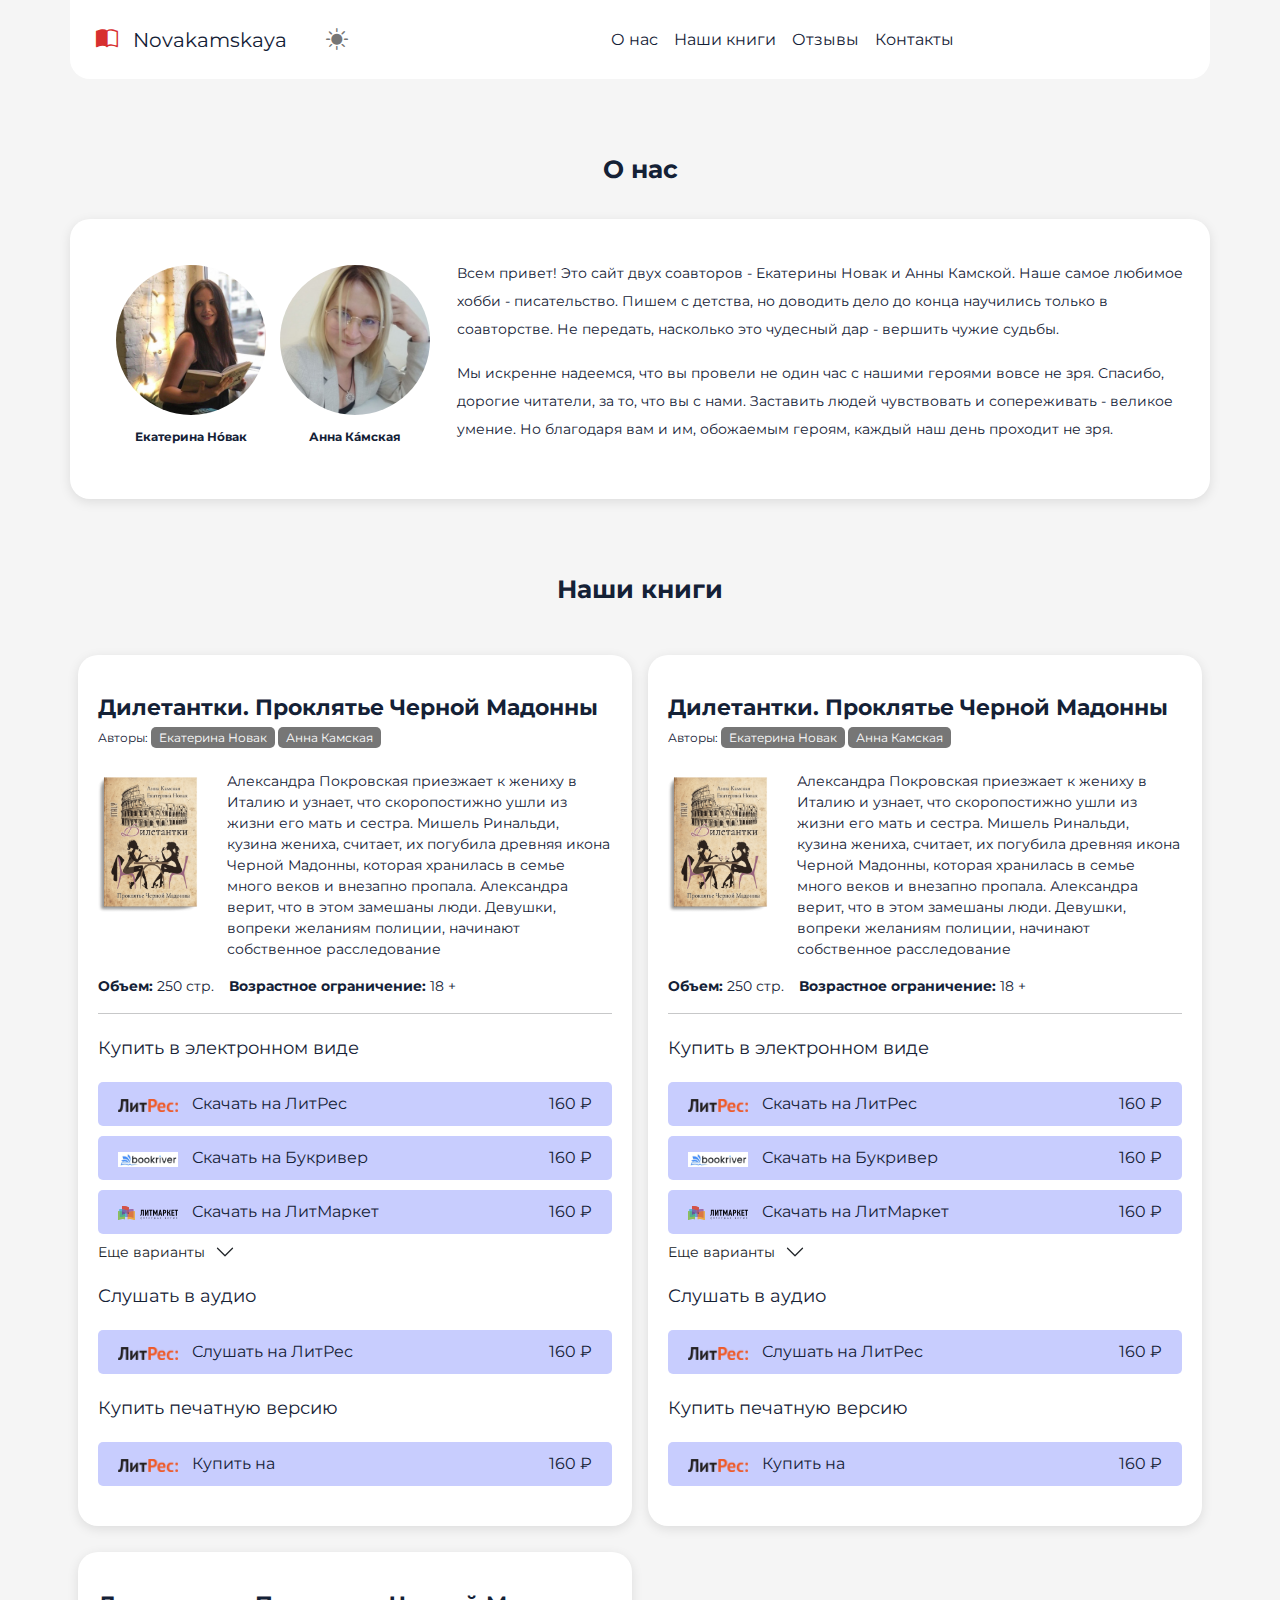
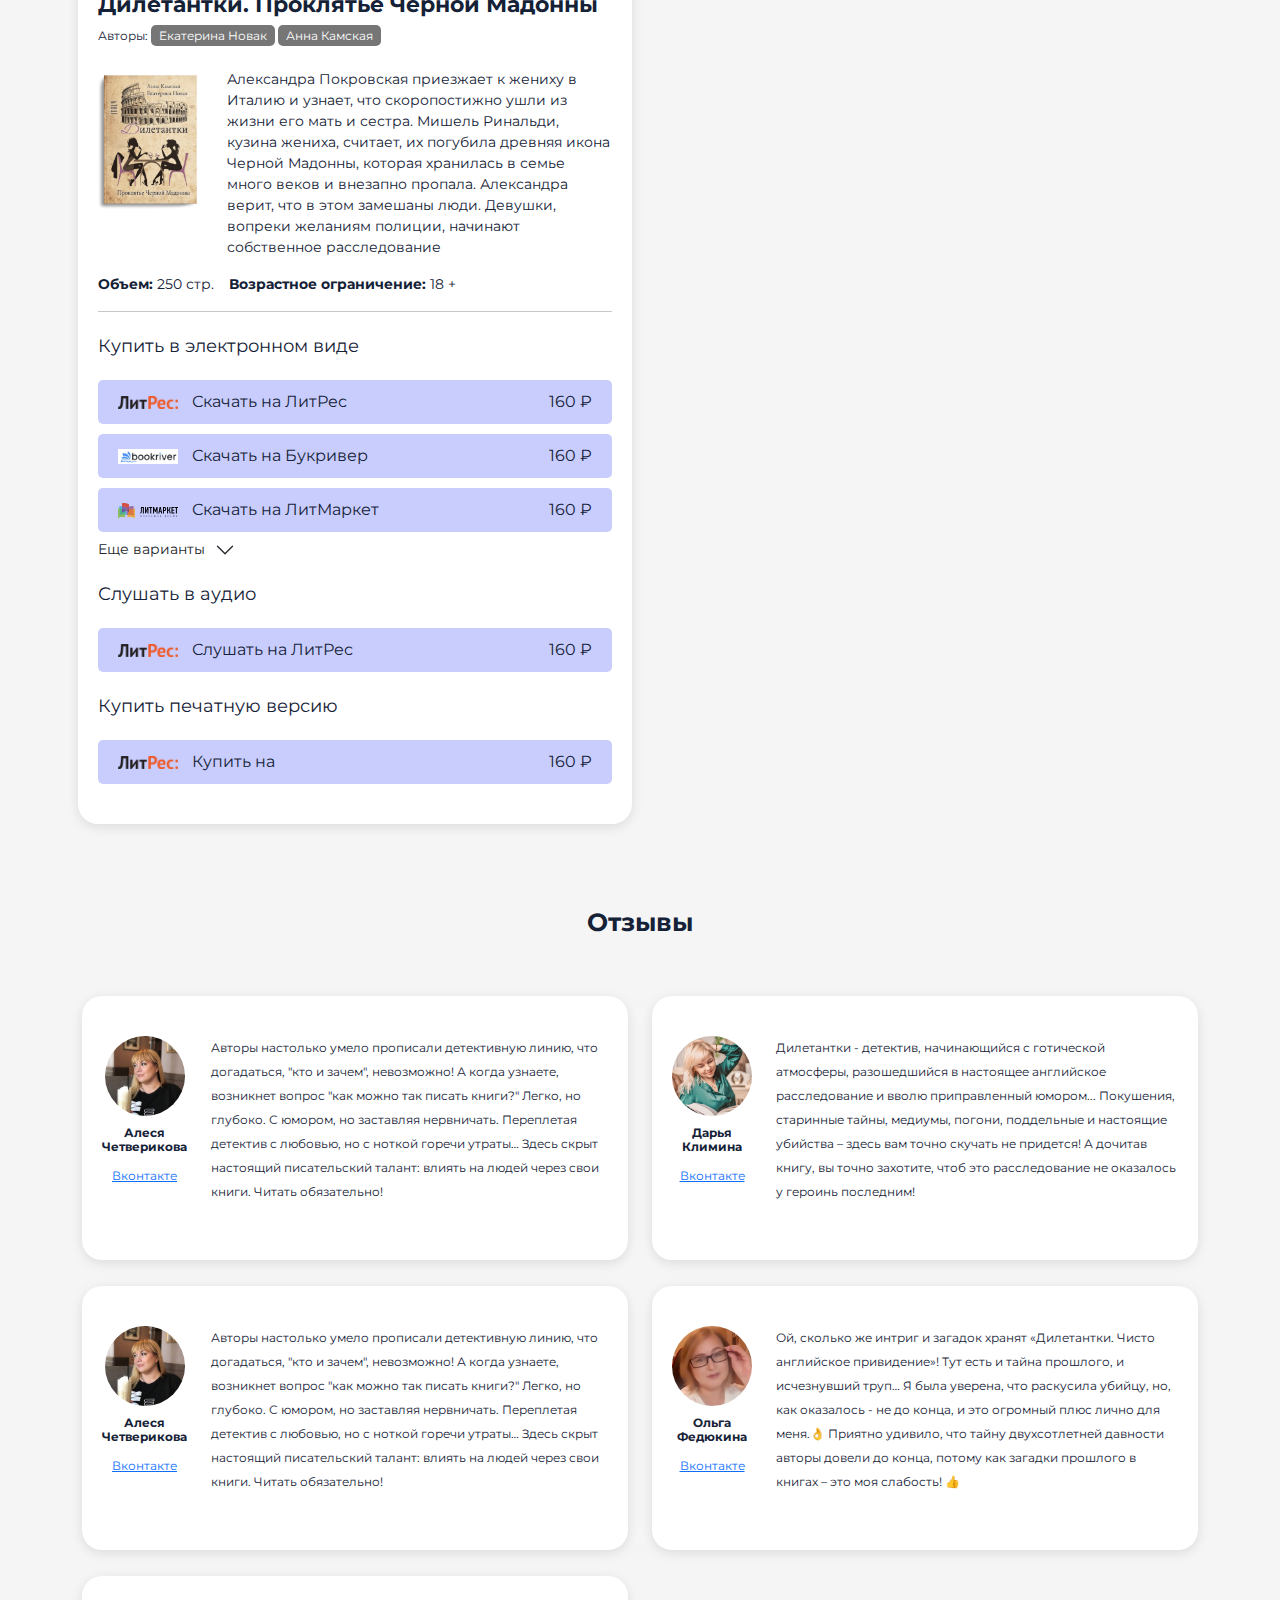
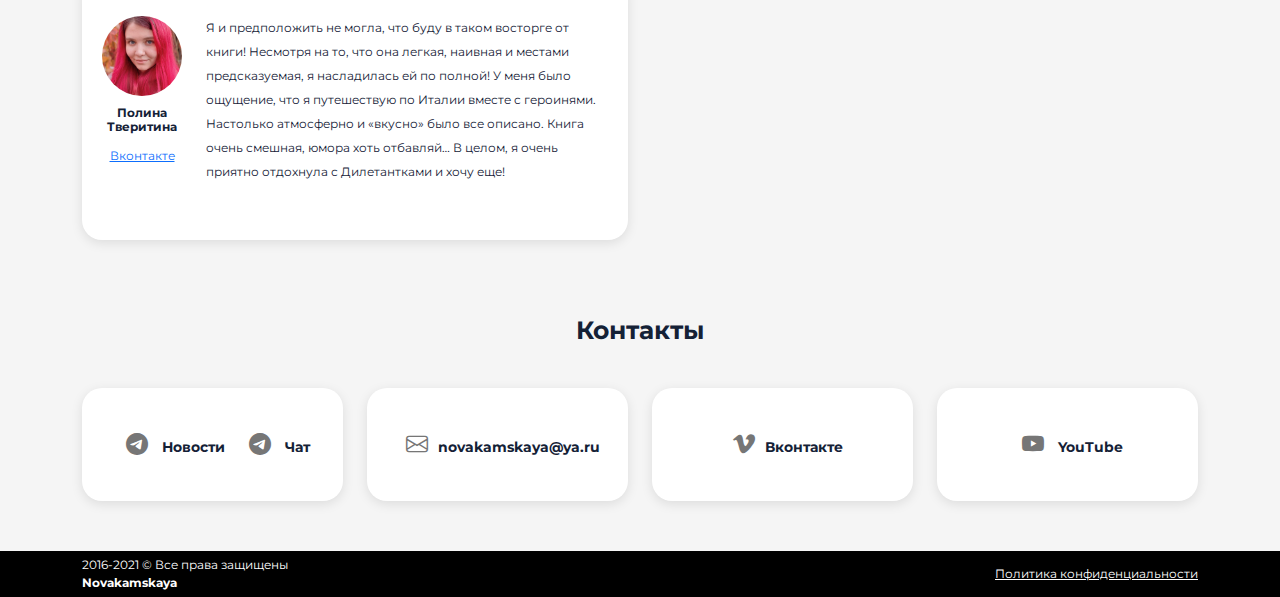
==== index.html @ 1cefc347 "addons list price fix" ====
<!DOCTYPE html>
<html lang="ru">

<head>
    <meta charset="UTF-8">
    <meta http-equiv="X-UA-Compatible" content="IE=edge">
    <meta name="viewport" content="width=device-width, initial-scale=1.0">
    <meta name="robots" content="index" />
    <meta name="description" content="Писатель Екатерина Новак Анна Камская Дилетантки Долина Инферин" />
    <meta name="keywords"
        content="Екатерина Новак,Анна Камская,Дилетантки,Долина,Инферин,купить книгу,электронные книги,аудиокниги" />
    <link rel="icon" type="image/x-icon" href="fav.ico">
    <title>Книги от Novakamskaya</title>
    <link href="https://fonts.googleapis.com/css2?family=Montserrat:wght@300;400;700&display=swap" rel="stylesheet">
    <link href="https://cdn.jsdelivr.net/npm/bootstrap@5.2.2/dist/css/bootstrap.min.css" rel="stylesheet">
    <link rel="stylesheet" href="assets/style/style.css">
    <link rel="stylesheet" href="https://cdn.jsdelivr.net/npm/bootstrap-icons@1.9.1/font/bootstrap-icons.css">
    <script>
        localStorage.setItem('theme', 'dark');
        localStorage.getItem('theme');
    </script>
    <meta name="color-scheme" content="light dark" />
</head>

<body>
    <!-- TEST COMMIT -->
    <!-- Header -->
    <header class="sticky-top">
        <nav id="burger" class="navbar navbar-expand-lg p-0">
            <div class="container blocks__header p-3">
                <button class="navbar-toggler" type="button" data-bs-toggle="collapse" data-bs-target="#mobile"
                    aria-controls="mobile" aria-expanded="false" aria-label="Toggle navigation">
                    <span class="navbar-toggler-icon"></span>
                </button>
                <a class="navbar-brand" href="#">
                    <i class="bi bi-book-half"></i>
                    Novakamskaya
                </a>
                <div class="dropdown">
                    <button class="btn btn-mode" type="button" data-bs-toggle="dropdown" aria-expanded="false">
                        <i id="mode" class="bi bi-brightness-high-fill"></i>
                    </button>
                    <ul class="dropdown-menu text-center">
                        <strong style="font-size: 12px;">Внешний вид</strong>
                        <li><a id="light-theme" class="dropdown-item bi active-mode" style="font-size: 14px; href="
                                #">Светлая тема</a></li>
                        <li><a id="dark-theme" class="dropdown-item bi" style="font-size: 14px; href=" #">Темная
                                тема</a></li>
                        <li><a id="user-theme" class="dropdown-item bi" style="font-size: 14px;" href="#">Как в
                                системе</a></li>
                    </ul>
                </div>
                <div class="collapse navbar-collapse" id="mobile">
                    <ul class="navbar-nav me-auto ms-auto text-center mb-2 mb-lg-0">
                        <li class="nav-item">
                            <a class="nav-link active" aria-current="page" href="#about">О нас</a>
                        </li>
                        <li class="nav-item">
                            <a class="nav-link" href="#books">Наши книги</a>
                        </li>
                        <li class="nav-item">
                            <a class="nav-link" href="#rev">Отзывы</a>
                        </li>
                        <li class="nav-item">
                            <a class="nav-link" href="#contacts">Контакты</a>
                        </li>
                    </ul>
                </div>
            </div>
        </nav>
    </header>
    <!-- /Header -->
    <!-- Main -->
    <main>
        <section id="about">
            <h2>
                О нас
            </h2>
            <div class="container blocks">
                <div class="row align-items-center m-0">
                    <div class="col-lg-4 d-flex text-center justify-content-evenly">
                        <div>
                            <img class="avatar" src="assets/img/woman-1.jpeg" alt="Екатерина Нóвак">
                            <h6>
                                Екатерина Нóвак
                            </h6>
                        </div>
                        <div>
                            <img class="avatar" src="assets/img/woman-2.jpg" alt="Анна Кáмская">
                            <h6>
                                Анна Кáмская
                            </h6>
                        </div>
                    </div>
                    <div class="col-lg-8 p-3 p-lg-0">
                        <p>
                            Всем привет! Это сайт двух соавторов - Екатерины Новак и Анны Камской. Наше самое
                            любимое хобби - писательство. Пишем с детства, но доводить дело до конца научились
                            только в соавторстве. Не передать, насколько это чудесный дар - вершить чужие
                            судьбы.
                        </p>
                        <p>
                            Мы искренне надеемся, что вы провели не один час с нашими героями вовсе не зря.
                            Спасибо, дорогие читатели, за то, что вы с нами. Заставить людей чувствовать и
                            сопереживать - великое умение. Но благодаря вам и им, обожаемым героям, каждый наш
                            день проходит не зря.
                        </p>
                    </div>
                </div>
            </div>
        </section>
        <section id="books">
            <h2>
                Наши книги
            </h2>
            <div class="container">
                <div class="row">
                    <div class="col-lg-6 p-0 p-lg-2">
                        <div class="blocks book-card">
                            <h1>
                                Дилетантки. Проклятье Черной Мадонны
                            </h1>
                            <div class="book__body__avtor">
                                Авторы:
                                <a href="https://www.litres.ru/author/ekaterina-novak/" target="_blank">Екатерина
                                    Новак</a>
                                <a href="https://www.litres.ru/author/anna-kamskaya/" target="_blank">Анна
                                    Камская</a>
                            </div>
                            <div class="d-flex flex-lg-wrap flex-wrap mt-4">
                                <div class="book-card-img pe-0 pe-lg-4">
                                    <img src="assets/img/books/book-1.png"
                                        alt="Обложка книги: Дилетантки. Проклятье Черной Мадонны">
                                </div>
                                <div class="book-card-description">
                                    Александра Покровская приезжает к жениху в Италию и узнает, что
                                    скоропостижно
                                    ушли из жизни его мать и сестра. Мишель Ринальди, кузина жениха, считает, их
                                    погубила древняя икона Черной Мадонны, которая хранилась в семье много веков и
                                    внезапно пропала. Александра верит, что в этом замешаны люди. Девушки, вопреки
                                    желаниям полиции, начинают собственное расследование
                                </div>
                            </div>
                            <div class="book-card-meta d-flex mt-3">
                                <span>
                                    <strong>
                                        Объем:
                                    </strong>
                                    250 стр.
                                </span>
                                <span>
                                    <strong>
                                        Возрастное ограничение:
                                    </strong>
                                    18 +
                                </span>
                            </div>
                            <hr>
                            <div class="book-card-price mt-3">
                                <p>
                                    Купить в электронном виде
                                </p>
                                <a href="https://www.litres.ru/anna-kamskaya/diletantki-proklyate-chernoy-madonny/chitat-onlayn/"
                                    target="_blank">
                                    <div>
                                        <img class="shop-logo" src="assets/img/logo-shop/litres.png" alt="">
                                        Скачать на ЛитРес
                                    </div>
                                    <div>
                                        160
                                        <span>₽</span>
                                    </div>
                                </a>
                                <a href="https://bookriver.ru/book/novakamskaya-diletantki-proklyate-chernoi-madonny"
                                    target="_blank">
                                    <div>
                                        <img class="shop-logo" src="assets/img/logo-shop/bookriver.jpg" alt="">
                                        Скачать на Букривер
                                    </div>
                                    <div>
                                        160
                                        <span>₽</span>
                                    </div>
                                </a>
                                <a href="https://bookriver.ru/book/novakamskaya-diletantki-proklyate-chernoi-madonny"
                                    target="_blank">
                                    <div>
                                        <img class="shop-logo" src="assets/img/logo-shop/litmarket.svg" alt="">
                                        Скачать на ЛитМаркет
                                    </div>
                                    <div>
                                        160
                                        <span>₽</span>
                                    </div>
                                </a>
                                <div class="accordion accordion-flush" id="add-3">
                                    <div class="accordion-item">
                                        <h2 class="accordion-header pt-2 pb-0" id="flush-headingOne">
                                            <button class="accordion-button collapsed p-0 text-end" type="button"
                                                data-bs-toggle="collapse" data-bs-target="#flush-collapseOne"
                                                aria-expanded="false" aria-controls="flush-collapseOne">
                                                Еще варианты
                                            </button>
                                        </h2>
                                        <div id="flush-collapseOne" class="accordion-collapse collapse"
                                            aria-labelledby="flush-headingOne" data-bs-parent="#add-3">
                                            <div class="accordion-body p-0">
                                                <a href="https://bookriver.ru/book/novakamskaya-diletantki-proklyate-chernoi-madonny"
                                                    target="_blank">
                                                    <div>
                                                        <img class="shop-logo" src="assets/img/logo-shop/prizmir.webp"
                                                            alt="">
                                                        Призрачный Мир
                                                    </div>
                                                    <div>
                                                        160
                                                        <span>₽</span>
                                                    </div>
                                                </a>
                                            </div>
                                        </div>
                                    </div>
                                </div>
                            </div>
                            <div class="book-card-price mt-3">
                                <p>
                                    Слушать в аудио
                                </p>
                                <a href="https://www.litres.ru/anna-kamskaya/diletantki-proklyate-chernoy-madonny/chitat-onlayn/"
                                    target="_blank">
                                    <div>
                                        <img class="shop-logo" src="assets/img/logo-shop/litres.png" alt="">
                                        Слушать на ЛитРес
                                    </div>
                                    <div>
                                        160
                                        <span>₽</span>
                                    </div>
                                </a>
                            </div>
                            <div class="book-card-price mt-3">
                                <p>
                                    Купить печатную версию
                                </p>
                                <a href="https://www.litres.ru/anna-kamskaya/diletantki-proklyate-chernoy-madonny/chitat-onlayn/"
                                    target="_blank">
                                    <div>
                                        <img class="shop-logo" src="assets/img/logo-shop/litres.png" alt="">
                                        Купить на
                                    </div>
                                    <div>
                                        160
                                        <span>₽</span>
                                    </div>
                                </a>
                            </div>

                        </div>
                    </div>
                    <div class="col-lg-6 p-0 p-lg-2">
                        <div class="blocks book-card">
                            <h1>
                                Дилетантки. Проклятье Черной Мадонны
                            </h1>
                            <div class="book__body__avtor">
                                Авторы:
                                <a href="https://www.litres.ru/author/ekaterina-novak/" target="_blank">Екатерина
                                    Новак</a>
                                <a href="https://www.litres.ru/author/anna-kamskaya/" target="_blank">Анна
                                    Камская</a>
                            </div>
                            <div class="d-flex flex-lg-wrap flex-wrap mt-4">
                                <div class="book-card-img pe-0 pe-lg-4">
                                    <img src="assets/img/books/book-1.png"
                                        alt="Обложка книги: Дилетантки. Проклятье Черной Мадонны">
                                </div>
                                <div class="book-card-description">
                                    Александра Покровская приезжает к жениху в Италию и узнает, что
                                    скоропостижно
                                    ушли из жизни его мать и сестра. Мишель Ринальди, кузина жениха, считает, их
                                    погубила древняя икона Черной Мадонны, которая хранилась в семье много веков и
                                    внезапно пропала. Александра верит, что в этом замешаны люди. Девушки, вопреки
                                    желаниям полиции, начинают собственное расследование
                                </div>
                            </div>
                            <div class="book-card-meta d-flex mt-3">
                                <span>
                                    <strong>
                                        Объем:
                                    </strong>
                                    250 стр.
                                </span>
                                <span>
                                    <strong>
                                        Возрастное ограничение:
                                    </strong>
                                    18 +
                                </span>
                            </div>
                            <hr>
                            <div class="book-card-price mt-3">
                                <p>
                                    Купить в электронном виде
                                </p>
                                <a href="https://www.litres.ru/anna-kamskaya/diletantki-proklyate-chernoy-madonny/chitat-onlayn/"
                                    target="_blank">
                                    <div>
                                        <img class="shop-logo" src="assets/img/logo-shop/litres.png" alt="">
                                        Скачать на ЛитРес
                                    </div>
                                    <div>
                                        160
                                        <span>₽</span>
                                    </div>
                                </a>
                                <a href="https://bookriver.ru/book/novakamskaya-diletantki-proklyate-chernoi-madonny"
                                    target="_blank">
                                    <div>
                                        <img class="shop-logo" src="assets/img/logo-shop/bookriver.jpg" alt="">
                                        Скачать на Букривер
                                    </div>
                                    <div>
                                        160
                                        <span>₽</span>
                                    </div>
                                </a>
                                <a href="https://bookriver.ru/book/novakamskaya-diletantki-proklyate-chernoi-madonny"
                                    target="_blank">
                                    <div>
                                        <img class="shop-logo" src="assets/img/logo-shop/litmarket.svg" alt="">
                                        Скачать на ЛитМаркет
                                    </div>
                                    <div>
                                        160
                                        <span>₽</span>
                                    </div>
                                </a>
                                <div class="accordion accordion-flush" id="add-1">
                                    <div class="accordion-item">
                                        <h2 class="accordion-header pt-2 pb-0" id="flush-headingOne">
                                            <button class="accordion-button collapsed p-0 text-end" type="button"
                                                data-bs-toggle="collapse" data-bs-target="#flush-collapseOne"
                                                aria-expanded="false" aria-controls="flush-collapseOne">
                                                Еще варианты
                                            </button>
                                        </h2>
                                        <div id="flush-collapseOne" class="accordion-collapse collapse"
                                            aria-labelledby="flush-headingOne" data-bs-parent="#add-1">
                                            <div class="accordion-body p-0">
                                                <a href="https://bookriver.ru/book/novakamskaya-diletantki-proklyate-chernoi-madonny"
                                                    target="_blank">
                                                    <div>
                                                        <img class="shop-logo" src="assets/img/logo-shop/prizmir.webp"
                                                            alt="">
                                                        Призрачный Мир
                                                    </div>
                                                    <div>
                                                        160
                                                        <span>₽</span>
                                                    </div>
                                                </a>
                                            </div>
                                        </div>
                                    </div>
                                </div>
                            </div>
                            <div class="book-card-price mt-3">
                                <p>
                                    Слушать в аудио
                                </p>
                                <a href="https://www.litres.ru/anna-kamskaya/diletantki-proklyate-chernoy-madonny/chitat-onlayn/"
                                    target="_blank">
                                    <div>
                                        <img class="shop-logo" src="assets/img/logo-shop/litres.png" alt="">
                                        Слушать на ЛитРес
                                    </div>
                                    <div>
                                        160
                                        <span>₽</span>
                                    </div>
                                </a>
                            </div>
                            <div class="book-card-price mt-3">
                                <p>
                                    Купить печатную версию
                                </p>
                                <a href="https://www.litres.ru/anna-kamskaya/diletantki-proklyate-chernoy-madonny/chitat-onlayn/"
                                    target="_blank">
                                    <div>
                                        <img class="shop-logo" src="assets/img/logo-shop/litres.png" alt="">
                                        Купить на
                                    </div>
                                    <div>
                                        160
                                        <span>₽</span>
                                    </div>
                                </a>
                            </div>

                        </div>
                    </div>
                    <div class="col-lg-6 p-0 p-lg-2">
                        <div class="blocks book-card">
                            <h1>
                                Дилетантки. Проклятье Черной Мадонны
                            </h1>
                            <div class="book__body__avtor">
                                Авторы:
                                <a href="https://www.litres.ru/author/ekaterina-novak/" target="_blank">Екатерина
                                    Новак</a>
                                <a href="https://www.litres.ru/author/anna-kamskaya/" target="_blank">Анна
                                    Камская</a>
                            </div>
                            <div class="d-flex flex-lg-wrap flex-wrap mt-4">
                                <div class="book-card-img pe-0 pe-lg-4">
                                    <img src="assets/img/books/book-1.png"
                                        alt="Обложка книги: Дилетантки. Проклятье Черной Мадонны">
                                </div>
                                <div class="book-card-description">
                                    Александра Покровская приезжает к жениху в Италию и узнает, что
                                    скоропостижно
                                    ушли из жизни его мать и сестра. Мишель Ринальди, кузина жениха, считает, их
                                    погубила древняя икона Черной Мадонны, которая хранилась в семье много веков и
                                    внезапно пропала. Александра верит, что в этом замешаны люди. Девушки, вопреки
                                    желаниям полиции, начинают собственное расследование
                                </div>
                            </div>
                            <div class="book-card-meta d-flex mt-3">
                                <span>
                                    <strong>
                                        Объем:
                                    </strong>
                                    250 стр.
                                </span>
                                <span>
                                    <strong>
                                        Возрастное ограничение:
                                    </strong>
                                    18 +
                                </span>
                            </div>
                            <hr>
                            <div class="book-card-price mt-3">
                                <p>
                                    Купить в электронном виде
                                </p>
                                <a href="https://www.litres.ru/anna-kamskaya/diletantki-proklyate-chernoy-madonny/chitat-onlayn/"
                                    target="_blank">
                                    <div>
                                        <img class="shop-logo" src="assets/img/logo-shop/litres.png" alt="">
                                        Скачать на ЛитРес
                                    </div>
                                    <div>
                                        160
                                        <span>₽</span>
                                    </div>
                                </a>
                                <a href="https://bookriver.ru/book/novakamskaya-diletantki-proklyate-chernoi-madonny"
                                    target="_blank">
                                    <div>
                                        <img class="shop-logo" src="assets/img/logo-shop/bookriver.jpg" alt="">
                                        Скачать на Букривер
                                    </div>
                                    <div>
                                        160
                                        <span>₽</span>
                                    </div>
                                </a>
                                <a href="https://bookriver.ru/book/novakamskaya-diletantki-proklyate-chernoi-madonny"
                                    target="_blank">
                                    <div>
                                        <img class="shop-logo" src="assets/img/logo-shop/litmarket.svg" alt="">
                                        Скачать на ЛитМаркет
                                    </div>
                                    <div>
                                        160
                                        <span>₽</span>
                                    </div>
                                </a>
                                <div class="accordion accordion-flush" id="add-2">
                                    <div class="accordion-item">
                                        <h2 class="accordion-header pt-2 pb-0" id="flush-headingOne">
                                            <button class="accordion-button collapsed p-0 text-end" type="button"
                                                data-bs-toggle="collapse" data-bs-target="#flush-collapseOne"
                                                aria-expanded="false" aria-controls="flush-collapseOne">
                                                Еще варианты
                                            </button>
                                        </h2>
                                        <div id="flush-collapseOne" class="accordion-collapse collapse"
                                            aria-labelledby="flush-headingOne" data-bs-parent="#add-2">
                                            <div class="accordion-body p-0">
                                                <a href="https://bookriver.ru/book/novakamskaya-diletantki-proklyate-chernoi-madonny"
                                                    target="_blank">
                                                    <div>
                                                        <img class="shop-logo" src="assets/img/logo-shop/prizmir.webp"
                                                            alt="">
                                                        Призрачный Мир
                                                    </div>
                                                    <div>
                                                        160
                                                        <span>₽</span>
                                                    </div>
                                                </a>
                                            </div>
                                        </div>
                                    </div>
                                </div>
                            </div>
                            <div class="book-card-price mt-3">
                                <p>
                                    Слушать в аудио
                                </p>
                                <a href="https://www.litres.ru/anna-kamskaya/diletantki-proklyate-chernoy-madonny/chitat-onlayn/"
                                    target="_blank">
                                    <div>
                                        <img class="shop-logo" src="assets/img/logo-shop/litres.png" alt="">
                                        Слушать на ЛитРес
                                    </div>
                                    <div>
                                        160
                                        <span>₽</span>
                                    </div>
                                </a>
                            </div>
                            <div class="book-card-price mt-3">
                                <p>
                                    Купить печатную версию
                                </p>
                                <a href="https://www.litres.ru/anna-kamskaya/diletantki-proklyate-chernoy-madonny/chitat-onlayn/"
                                    target="_blank">
                                    <div>
                                        <img class="shop-logo" src="assets/img/logo-shop/litres.png" alt="">
                                        Купить на
                                    </div>
                                    <div>
                                        160
                                        <span>₽</span>
                                    </div>
                                </a>
                            </div>
                        </div>
                    </div>
                </div>
            </div>
        </section>
        <section id="rev">
            <h2>
                Отзывы
            </h2>
            <div class="container">
                <div class="row">
                    <div class="col-lg-6 pt-3">
                        <div class="rev d-flex blocks">
                            <div class="rev__img text-center me-4">
                                <img src="assets/img/rev1.jpg" alt="user foto">
                                <h6>
                                    Алеся Четверикова
                                </h6>
                                <a href="https://vk.com/club212369562" target="_blank">Вконтакте</a>
                            </div>
                            <div class="rev__text">
                                <p>
                                    Авторы настолько умело прописали детективную линию, что догадаться,
                                    "кто и зачем", невозможно!

                                    А когда узнаете, возникнет вопрос "как можно так писать книги?" Легко,
                                    но глубоко. С юмором, но заставляя нервничать.

                                    Переплетая детектив
                                    с любовью, но с ноткой горечи утраты…

                                    Здесь скрыт настоящий писательский талант: влиять на людей через свои книги. Читать
                                    обязательно!
                                </p>
                            </div>
                        </div>
                    </div>
                    <div class="col-lg-6 pt-3">
                        <div class="rev d-flex blocks">
                            <div class="rev__img text-center me-4">
                                <img src="assets/img/rev2.jpeg" alt="user foto">
                                <h6>
                                    Дарья Климина
                                </h6>
                                <a href="https://vk.com/club212369562" target="_blank">Вконтакте</a>
                            </div>
                            <div class="rev__text">
                                <p>
                                    Дилетантки - детектив, начинающийся с готической атмосферы, разошедшийся в настоящее
                                    английское расследование и вволю приправленный юмором...

                                    Покушения, старинные тайны, медиумы, погони, поддельные и настоящие убийства – здесь
                                    вам точно скучать не придется!

                                    А дочитав книгу, вы точно захотите, чтоб это расследование не оказалось у героинь
                                    последним!
                                </p>
                            </div>
                        </div>
                    </div>
                    <div class="col-lg-6 pt-3">
                        <div class="rev d-flex blocks">
                            <div class="rev__img text-center me-4">
                                <img src="assets/img/rev1.jpg" alt="user foto">
                                <h6>
                                    Алеся Четверикова
                                </h6>
                                <a href="https://vk.com/ta_samaya_reads" target="_blank">Вконтакте</a>
                            </div>
                            <div class="rev__text">
                                <p>
                                    Авторы настолько умело прописали детективную линию, что догадаться,
                                    "кто и зачем", невозможно!

                                    А когда узнаете, возникнет вопрос "как можно так писать книги?" Легко,
                                    но глубоко. С юмором, но заставляя нервничать.

                                    Переплетая детектив
                                    с любовью, но с ноткой горечи утраты…

                                    Здесь скрыт настоящий писательский талант: влиять на людей через свои книги. Читать
                                    обязательно!
                                </p>
                            </div>
                        </div>
                    </div>
                    <div class="col-lg-6 pt-3">
                        <div class="rev d-flex blocks">
                            <div class="rev__img text-center me-4">
                                <img src="assets/img/rev3.jpeg" alt="user foto">
                                <h6>
                                    Ольга Федюкина
                                </h6>
                                <a href="https://vk.com/public211274779" target="_blank">Вконтакте</a>
                            </div>
                            <div class="rev__text">
                                <p>
                                    Ой, сколько же интриг и загадок хранят «Дилетантки. Чисто английское привидение»!
                                    Тут есть и тайна прошлого, и исчезнувший труп…

                                    Я была уверена,
                                    что раскусила убийцу,
                                    но, как оказалось - не до конца, и это огромный плюс лично для меня.👌

                                    Приятно удивило,
                                    что тайну двухсотлетней давности авторы довели до конца, потому как загадки прошлого
                                    в книгах – это моя слабость! 👍
                                </p>
                            </div>
                        </div>
                    </div>
                    <div class="col-lg-6 pt-3">
                        <div class="rev d-flex blocks">
                            <div class="rev__img text-center me-4">
                                <img src="assets/img/rev4.jpg" alt="user foto">
                                <h6>
                                    Полина Тверитина
                                </h6>
                                <a href="https://t.me/polly_reads" target="_blank">Вконтакте</a>
                            </div>
                            <div class="rev__text">
                                <p>
                                    Я и предположить не могла, что буду в таком восторге от книги!

                                    Несмотря на то, что она легкая, наивная и местами предсказуемая, я насладилась ей по
                                    полной!

                                    У меня было ощущение,
                                    что я путешествую по Италии вместе с героинями. Настолько атмосферно и «вкусно» было
                                    все описано.

                                    Книга очень смешная, юмора хоть отбавляй…
                                    В целом, я очень приятно отдохнула с Дилетантками и хочу еще!
                                </p>
                            </div>
                        </div>
                    </div>
                </div>
            </div>
        </section>
        <section id="contacts">
            <h2>
                Контакты
            </h2>
            <div class="container">
                <div class="row">
                    <div class="col-lg-3">
                        <div class="blocks contact text-center">
                            <a href="https://t.me/novakamskaya"><i class="bi bi-telegram"></i> Новости</a>
                            <a href="https://t.me/novakamskaya_chat"><i class="bi bi-telegram"></i> Чат</a>
                        </div>
                    </div>
                    <div class="col-lg-3">
                        <div class="blocks contact text-center">
                            <a href="mailto:novakamskaya@ya.ru"><i class="bi bi-envelope"></i>novakamskaya@ya.ru
                            </a>
                        </div>
                    </div>
                    <div class="col-lg-3">
                        <div class="blocks contact text-center">
                            <a href="https://vk.com/novakamskaya"><i class="bi bi-vimeo"></i>Вконтакте
                            </a>
                        </div>
                    </div>
                    <div class="col-lg-3">
                        <div class="blocks contact text-center">
                            <a href="https://www.youtube.com/channel/UCMAvajjZ3wDnzjOEMIRKOPw"><i
                                    class="bi bi-youtube"></i> YouTube
                            </a>
                        </div>
                    </div>
                </div>
            </div>
        </section>
    </main>
    <!-- /Main -->
    <!-- Footer -->
    <footer>
        <div class="container">
            <div class="row align-items-center">
                <div class="col-lg-6 text-center text-lg-start">
                    2016-2021 © Все права защищены
                    <br>
                    <span class="label">Novakamskaya</span>
                </div>
                <div class="col-lg-6 text-center text-lg-end">
                    <a class="private" href="/private.html">Политика конфиденциальности</a>
                </div>
            </div>
        </div>
    </footer>
    <!-- /Footer -->
    <!-- JavaScript -->
    <script src="assets/js/bootstrap.min.js"></script>
    <script src="assets/js/mode.js"></script>
</body>

</html>
---- assets/style/style.css ----
@charset "UTF-8";
body {
  font-family: 'Montserrat', sans-serif;
}

/* Текст */
/* Фон */
/* Logo */
/* ДаркМод */
/* Global */
body {
  --text-white: #fff;
  --icon-mode: #767676;
  --text-dark: #142136;
  --bg-grey-light: #f5f5f5;
  --bg-white: #fff;
  --bg-blue-dark: #142136;
  --bg-indigo: #c8cdfe;
  --red-logo: #d72f2f;
  background-color: var(--bg-grey-light);
}

.dark {
  --text-white: #e6e6e6;
  --icon-mode-dark: #eeeeee;
  --text-dark: #fff;
  --bg-grey-light: #142136;
  --bg-white: #22395d;
  --bg-blue-dark: #142136;
  --bg-indigo: #9293d6;
  --rel-logo-dark: #e15555;
}

h1, h2, h3, h4, h5, h6, p {
  color: var(--text-dark);
}

h1 {
  font-weight: 700;
  font-size: 22px;
}

h2 {
  font-size: 25px;
  font-weight: 700;
  text-align: center;
  padding: 25px 0;
}

h6 {
  font-weight: 700;
  font-size: 12px;
}

p {
  color: var(--text-dark);
  line-height: 2;
  font-size: 14px;
}

section {
  margin-top: 50px;
  margin-bottom: 50px;
}

.nav-link.active {
  color: var(--text-dark) !important;
}

.nav-link {
  color: var(--text-dark);
  font-weight: 400;
}

.nav-link:hover {
  color: var(--text-dark);
}

.navbar-brand {
  color: var(--text-dark);
}

.dropdown-menu {
  left: -50px !important;
  -webkit-box-shadow: 0px 7px 15px rgba(0, 0, 0, 0.2);
          box-shadow: 0px 7px 15px rgba(0, 0, 0, 0.2);
}

.dropdown-item {
  border: 4px;
}

.active-mode::before {
  content: "\F633";
  color: #2b67ff;
  padding-left: 5px;
}

.bi-book-half {
  color: var(--red-logo) !important;
}

.btn-mode {
  background: none !important;
}

.btn:focus {
  -webkit-box-shadow: none !important;
          box-shadow: none !important;
}

.bi {
  -webkit-transition: .3s;
  transition: .3s;
  color: var(--icon-mode);
  font-size: 22px;
  padding-left: 10px;
  padding-right: 10px;
}

.bi:hover {
  color: var(--icon-mode-dark);
}

/* Component */
.blocks {
  background-color: var(--bg-white);
  border-radius: 20px;
  -webkit-box-shadow: 0px 3px 12px rgba(0, 0, 0, 0.1);
          box-shadow: 0px 3px 12px rgba(0, 0, 0, 0.1);
  padding: 40px 20px;
  margin-top: 10px;
}

.blocks__header {
  border-radius: 0 0 20px 20px;
  background-color: var(--bg-white);
}

.price {
  font-size: 12px;
  background: var(--bg-indigo);
  color: var(--text-white);
  padding: 5px 10px;
  border-radius: 10px;
  margin-right: 10px;
  margin-bottom: 10px;
}

.price a {
  text-decoration: none;
  color: var(--text-white);
}

@media (max-width: 480px) {
  h1 {
    font-size: 22px;
    font-weight: 700;
  }
  section {
    margin-left: 10px;
    margin-right: 10px;
  }
  p {
    font-size: 12px;
  }
  .price {
    font-size: 14px;
  }
}

.btn {
  background: var(--bg-indigo);
  color: var(--text-white);
}

footer {
  background: #000;
  font-size: 12px;
  padding: 5px 0;
  color: #fff;
}

.label {
  font-weight: 700;
}

.private {
  color: #fff;
}

/* NEW BOOK CARD */
.book-card-price p {
  font-weight: 400;
  font-size: 18px;
}

.accordion-button {
  font-size: 14px;
}

.accordion {
  background-color: var(--text-white);
}

.accordion-item {
  background-color: var(--text-white);
}

.shop-logo {
  width: 60px;
  height: auto;
  max-height: 25px;
  margin-right: 10px;
}

.book-card-img {
  width: 25%;
}

.book-card-img img {
  width: 100%;
}

.book-card-description {
  color: var(--text-dark);
  width: 75%;
  font-size: 14px;
  font-weight: 400;
}

.book-card-meta {
  color: var(--text-dark);
  font-size: 14px;
}

.book-card-meta span {
  margin-right: 15px;
}

.book-card-price a {
  display: -webkit-box;
  display: -ms-flexbox;
  display: flex;
  margin-top: 10px;
  -webkit-box-pack: justify;
      -ms-flex-pack: justify;
          justify-content: space-between;
  background: var(--bg-indigo);
  color: var(--text-dark);
  padding: 10px 20px;
  border-radius: 5px;
  text-decoration: none;
}

.accordion-button:not(.collapsed) {
  background-color: var(--text-white);
  -webkit-box-shadow: none;
          box-shadow: none;
}

@media (max-width: 480px) {
  .book-card-price p {
    font-size: 14px;
    font-weight: 700;
  }
  .book-card-img {
    text-align: center;
    width: 100%;
  }
  .book-card-img img {
    width: 80%;
  }
  .book-card-description {
    width: 100%;
    font-size: 14px;
  }
  .book-card-meta {
    font-size: 10px;
  }
  .book-card-price a {
    font-size: 12px;
  }
}

.accordion-button::after {
  margin-left: 10px;
}

/* Element */
.avatar {
  width: 150px;
  border-radius: 1000px;
  margin-bottom: 15px;
}

@media (max-width: 480px) {
  .avatar {
    width: 120px;
    border-radius: 1000px;
    margin-bottom: 15px;
  }
  .dropdown-menu {
    margin-left: -60px !important;
  }
}

.book__head img {
  height: 250px;
}

.book__body__avtor {
  font-size: 12px;
  color: var(--text-dark);
}

.book__body__avtor a {
  text-decoration: none;
  padding: 3px 8px;
  color: var(--text-white);
  background: var(--icon-mode);
  border-radius: 5px;
}

.book__footer p {
  font-size: 12px;
}

.rev__img a {
  font-size: 12px;
}

.rev__img img {
  width: 80px;
  border-radius: 1000px;
  margin-bottom: 10px;
}

.rev__text p {
  font-size: 12px;
}

.contact a {
  font-size: 14px;
  font-weight: 700;
  padding-left: 5px;
  padding-right: 5px;
  text-decoration: none;
  color: var(--text-dark);
}
/*# sourceMappingURL=style.css.map */
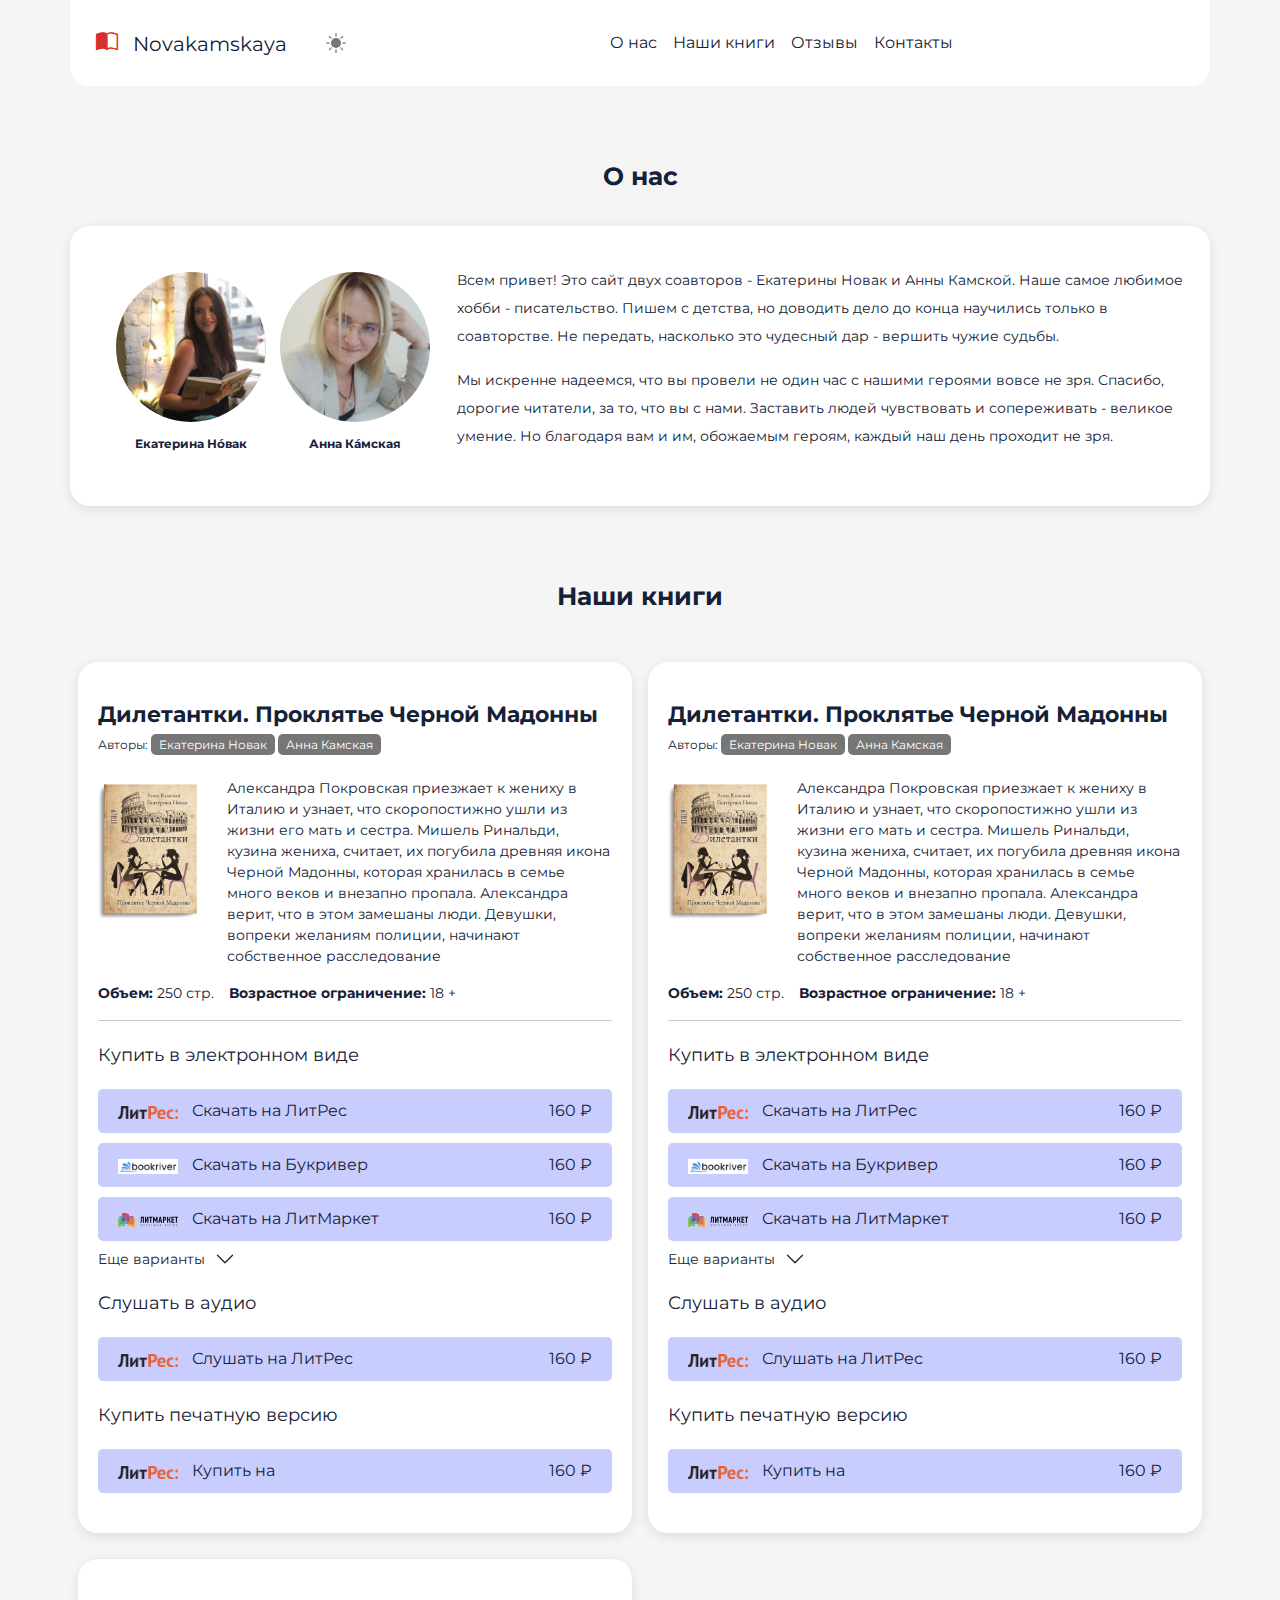
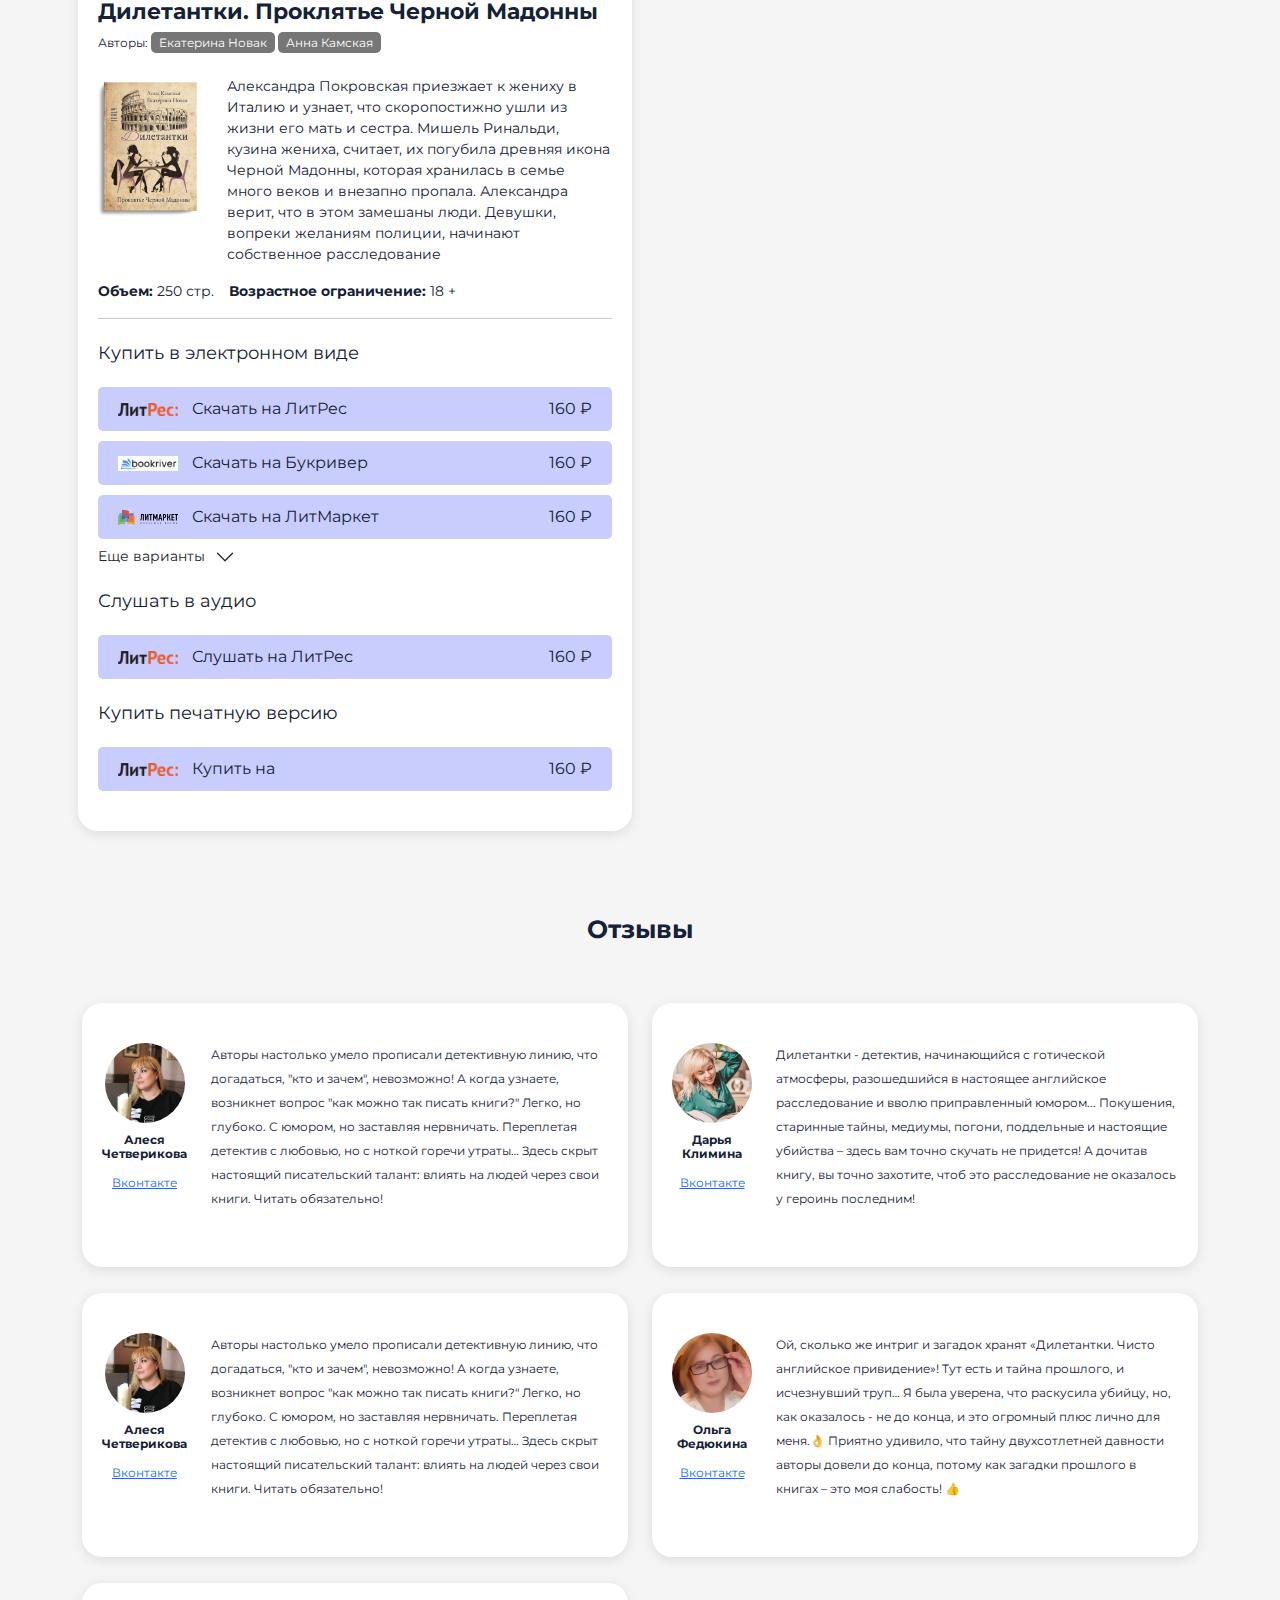
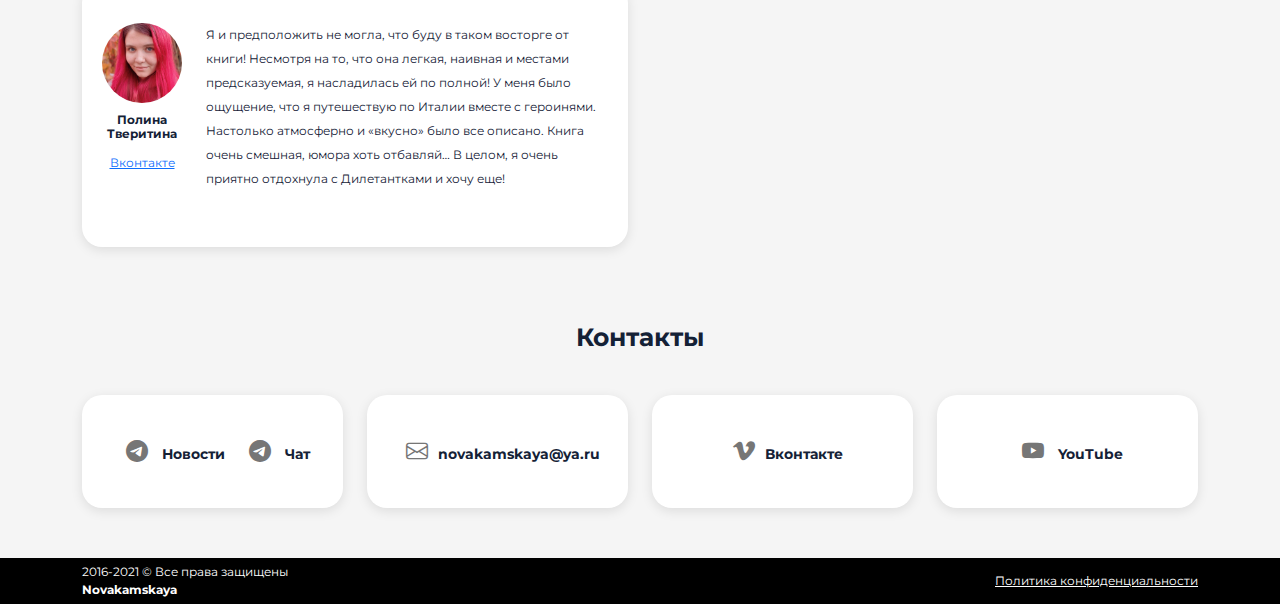
==== commit 1907c4f5: "Animation Mode" ====
--- a/index.html
+++ b/index.html
@@ -37,14 +37,24 @@
                     Novakamskaya
                 </a>
                 <div class="dropdown">
-                    <button class="btn btn-mode" type="button" data-bs-toggle="dropdown" aria-expanded="false">
+                    <button id="mode" class="btn btn-mode bi-brightness-high-fill-1" type="button" data-bs-toggle="dropdown" aria-expanded="false">
+                        <svg xmlns="http://www.w3.org/2000/svg" width="40" height="40" fill="currentColor"
+                            class="bi bi-moon-fill" viewBox="0 0 16 16">
+                            <path
+                                d="M6 .278a.768.768 0 0 1 .08.858 7.208 7.208 0 0 0-.878 3.46c0 4.021 3.278 7.277 7.318 7.277.527 0 1.04-.055 1.533-.16a.787.787 0 0 1 .81.316.733.733 0 0 1-.031.893A8.349 8.349 0 0 1 8.344 16C3.734 16 0 12.286 0 7.71 0 4.266 2.114 1.312 5.124.06A.752.752 0 0 1 6 .278z" />
+                            <path
+                                d="M12 8a4 4 0 1 1-8 0 4 4 0 0 1 8 0zM8 0a.5.5 0 0 1 .5.5v2a.5.5 0 0 1-1 0v-2A.5.5 0 0 1 8 0zm0 13a.5.5 0 0 1 .5.5v2a.5.5 0 0 1-1 0v-2A.5.5 0 0 1 8 13zm8-5a.5.5 0 0 1-.5.5h-2a.5.5 0 0 1 0-1h2a.5.5 0 0 1 .5.5zM3 8a.5.5 0 0 1-.5.5h-2a.5.5 0 0 1 0-1h2A.5.5 0 0 1 3 8zm10.657-5.657a.5.5 0 0 1 0 .707l-1.414 1.415a.5.5 0 1 1-.707-.708l1.414-1.414a.5.5 0 0 1 .707 0zm-9.193 9.193a.5.5 0 0 1 0 .707L3.05 13.657a.5.5 0 0 1-.707-.707l1.414-1.414a.5.5 0 0 1 .707 0zm9.193 2.121a.5.5 0 0 1-.707 0l-1.414-1.414a.5.5 0 0 1 .707-.707l1.414 1.414a.5.5 0 0 1 0 .707zM4.464 4.465a.5.5 0 0 1-.707 0L2.343 3.05a.5.5 0 1 1 .707-.707l1.414 1.414a.5.5 0 0 1 0 .708z" />
+                        </svg>
+                        </svg>
+                    </button>
+                    <!-- <button class="btn btn-mode" type="button" data-bs-toggle="dropdown" aria-expanded="false">
                         <i id="mode" class="bi bi-brightness-high-fill"></i>
-                    </button>
-                    <ul class="dropdown-menu text-center">
-                        <strong style="font-size: 12px;">Внешний вид</strong>
-                        <li><a id="light-theme" class="dropdown-item bi active-mode" style="font-size: 14px; href="
+                    </button> -->
+                    <ul id="drop-black" class="dropdown-menu text-start">
+                        <div class="text-center"><strong style="font-size: 12px;text-align: center;">Внешний вид</strong></div>
+                        <li><a id="light-theme" class="dropdown-item bi active-mode" style="font-size: 14px;" href="
                                 #">Светлая тема</a></li>
-                        <li><a id="dark-theme" class="dropdown-item bi" style="font-size: 14px; href=" #">Темная
+                        <li><a id="dark-theme" class="dropdown-item bi" style="font-size:14px;" href="#">Темная
                                 тема</a></li>
                         <li><a id="user-theme" class="dropdown-item bi" style="font-size: 14px;" href="#">Как в
                                 системе</a></li>
@@ -195,15 +205,15 @@
                                 </a>
                                 <div class="accordion accordion-flush" id="add-3">
                                     <div class="accordion-item">
-                                        <h2 class="accordion-header pt-2 pb-0" id="flush-headingOne">
+                                        <h2 class="accordion-header pt-2 pb-0" id="b-1">
                                             <button class="accordion-button collapsed p-0 text-end" type="button"
-                                                data-bs-toggle="collapse" data-bs-target="#flush-collapseOne"
-                                                aria-expanded="false" aria-controls="flush-collapseOne">
+                                                data-bs-toggle="collapse" data-bs-target="#open-1" aria-expanded="false"
+                                                aria-controls="flush-collapseOne">
                                                 Еще варианты
                                             </button>
                                         </h2>
-                                        <div id="flush-collapseOne" class="accordion-collapse collapse"
-                                            aria-labelledby="flush-headingOne" data-bs-parent="#add-3">
+                                        <div id="open-1" class="accordion-collapse collapse" aria-labelledby="b-1"
+                                            data-bs-parent="#add-3">
                                             <div class="accordion-body p-0">
                                                 <a href="https://bookriver.ru/book/novakamskaya-diletantki-proklyate-chernoi-madonny"
                                                     target="_blank">
@@ -337,15 +347,15 @@
                                 </a>
                                 <div class="accordion accordion-flush" id="add-1">
                                     <div class="accordion-item">
-                                        <h2 class="accordion-header pt-2 pb-0" id="flush-headingOne">
+                                        <h2 class="accordion-header pt-2 pb-0" id="b-2">
                                             <button class="accordion-button collapsed p-0 text-end" type="button"
-                                                data-bs-toggle="collapse" data-bs-target="#flush-collapseOne"
-                                                aria-expanded="false" aria-controls="flush-collapseOne">
+                                                data-bs-toggle="collapse" data-bs-target="#open-2open-3"
+                                                aria-expanded="false" aria-controls="open-2open-3">
                                                 Еще варианты
                                             </button>
                                         </h2>
-                                        <div id="flush-collapseOne" class="accordion-collapse collapse"
-                                            aria-labelledby="flush-headingOne" data-bs-parent="#add-1">
+                                        <div id="open-2open-3" class="accordion-collapse collapse" aria-labelledby="b-2"
+                                            data-bs-parent="#add-1">
                                             <div class="accordion-body p-0">
                                                 <a href="https://bookriver.ru/book/novakamskaya-diletantki-proklyate-chernoi-madonny"
                                                     target="_blank">
@@ -479,15 +489,15 @@
                                 </a>
                                 <div class="accordion accordion-flush" id="add-2">
                                     <div class="accordion-item">
-                                        <h2 class="accordion-header pt-2 pb-0" id="flush-headingOne">
+                                        <h2 class="accordion-header pt-2 pb-0" id="b-3">
                                             <button class="accordion-button collapsed p-0 text-end" type="button"
-                                                data-bs-toggle="collapse" data-bs-target="#flush-collapseOne"
-                                                aria-expanded="false" aria-controls="flush-collapseOne">
+                                                data-bs-toggle="collapse" data-bs-target="#open-3" aria-expanded="false"
+                                                aria-controls="open-3">
                                                 Еще варианты
                                             </button>
                                         </h2>
-                                        <div id="flush-collapseOne" class="accordion-collapse collapse"
-                                            aria-labelledby="flush-headingOne" data-bs-parent="#add-2">
+                                        <div id="open-3" class="accordion-collapse collapse" aria-labelledby="b-3"
+                                            data-bs-parent="#add-2">
                                             <div class="accordion-body p-0">
                                                 <a href="https://bookriver.ru/book/novakamskaya-diletantki-proklyate-chernoi-madonny"
                                                     target="_blank">
--- a/assets/style/style.css
+++ b/assets/style/style.css
@@ -84,6 +84,9 @@
   left: -50px !important;
   -webkit-box-shadow: 0px 7px 15px rgba(0, 0, 0, 0.2);
           box-shadow: 0px 7px 15px rgba(0, 0, 0, 0.2);
+  padding-left: 15px;
+  padding-right: 15px;
+  border-radius: 10px;
 }
 
 .dropdown-item {
@@ -287,6 +290,50 @@
   margin-left: 10px;
 }
 
+/* test animation */
+.bi-brightness-high-fill-1 svg path:nth-child(1) {
+  opacity: 0;
+  -webkit-transform: translate(54px, 12px);
+          transform: translate(54px, 12px);
+}
+
+.bi-moon-fill-1 svg path:nth-child(2) {
+  opacity: 0;
+  -webkit-transform: translate(-54px, 12px);
+          transform: translate(-54px, 12px);
+}
+
+.bi-moon-fill-1 svg path {
+  -webkit-transition: opacity .7s,-webkit-transform 1s;
+  transition: opacity .7s,-webkit-transform 1s;
+  transition: transform 1s,opacity .7s;
+  transition: transform 1s,opacity .7s,-webkit-transform 1s;
+}
+
+.bi-brightness-high-fill-1 svg path {
+  -webkit-transition: opacity .7s,-webkit-transform 1s;
+  transition: opacity .7s,-webkit-transform 1s;
+  transition: transform 1s,opacity .7s;
+  transition: transform 1s,opacity .7s,-webkit-transform 1s;
+}
+
+.dropdown-menu-black {
+  background: var(--bg-white) !important;
+  color: var(--text-white) !important;
+}
+
+.dropdown-item:focus, .dropdown-item:hover {
+  background: var(--bg-indigo);
+  color: var(--text-dark);
+}
+
+.dropdown-item {
+  color: var(--text-dark);
+  border-radius: 9px;
+  padding: 5px 10px;
+  line-height: 2;
+}
+
 /* Element */
 .avatar {
   width: 150px;
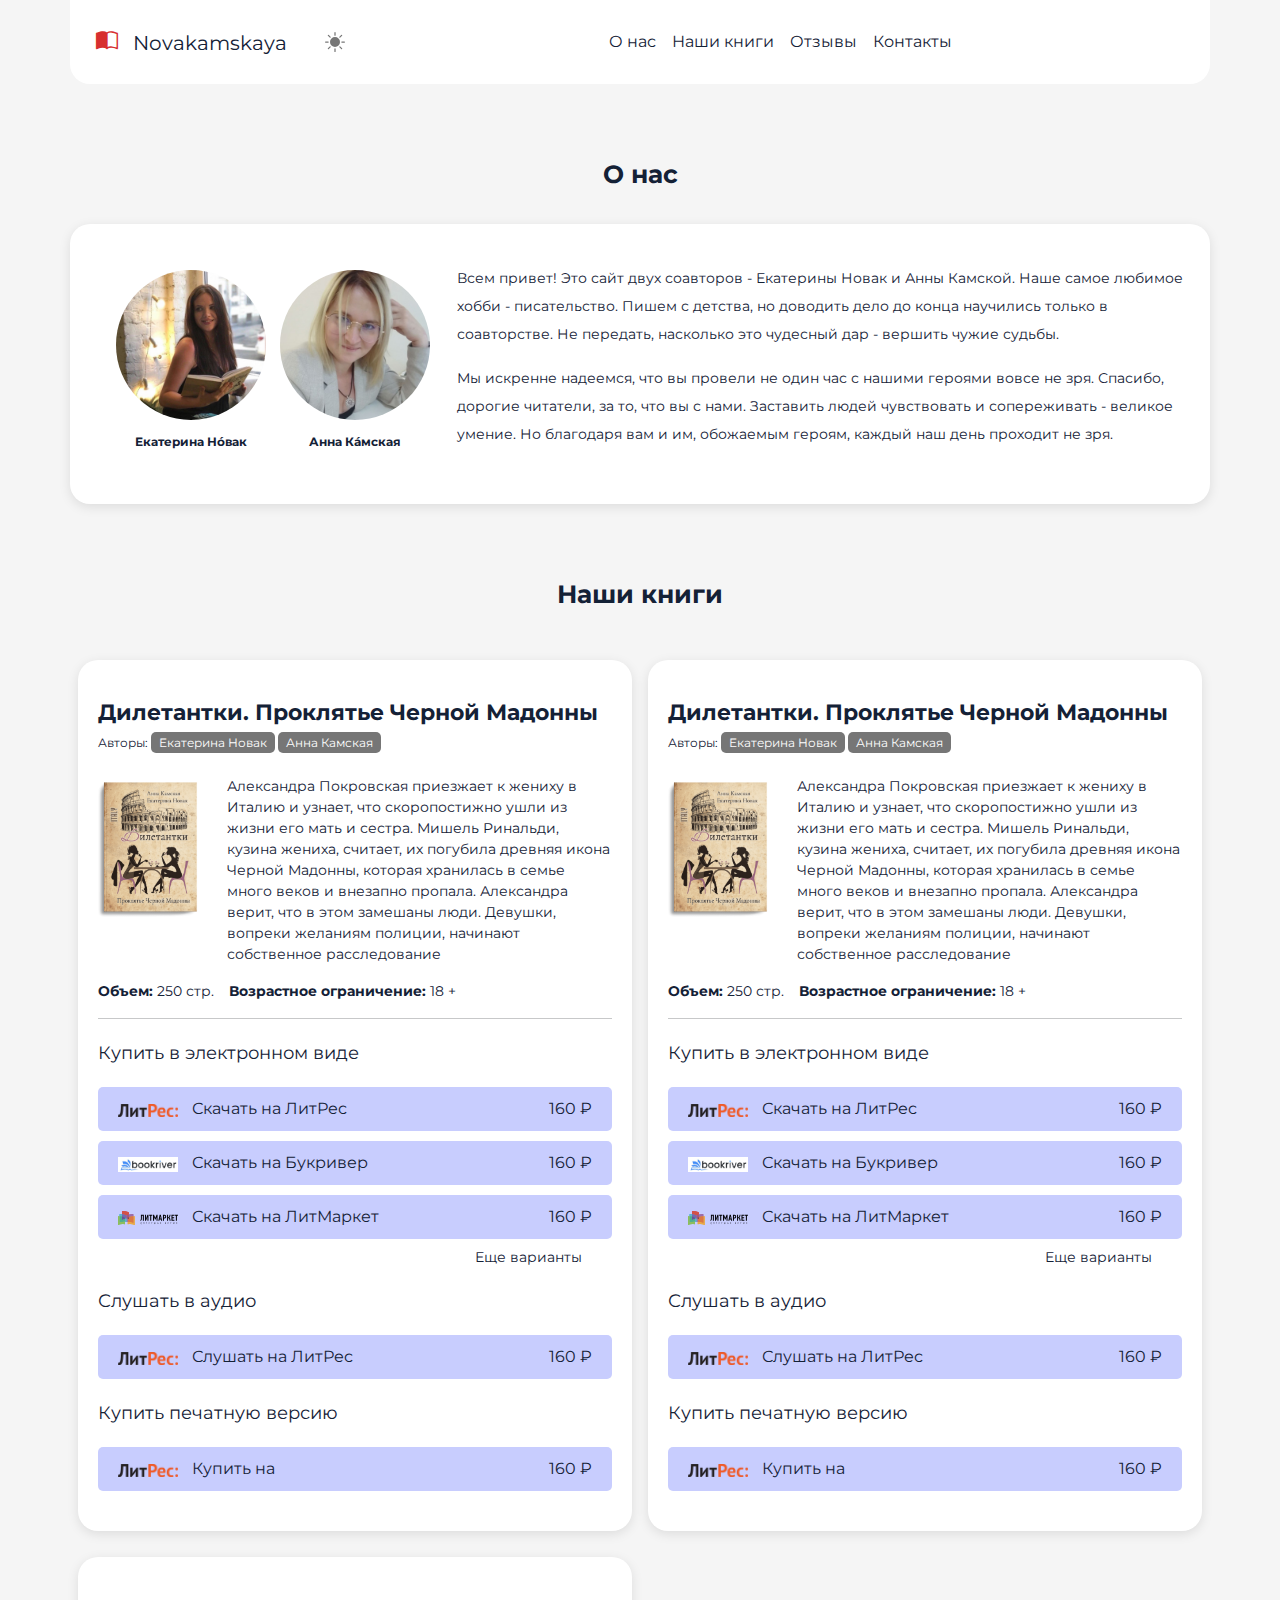
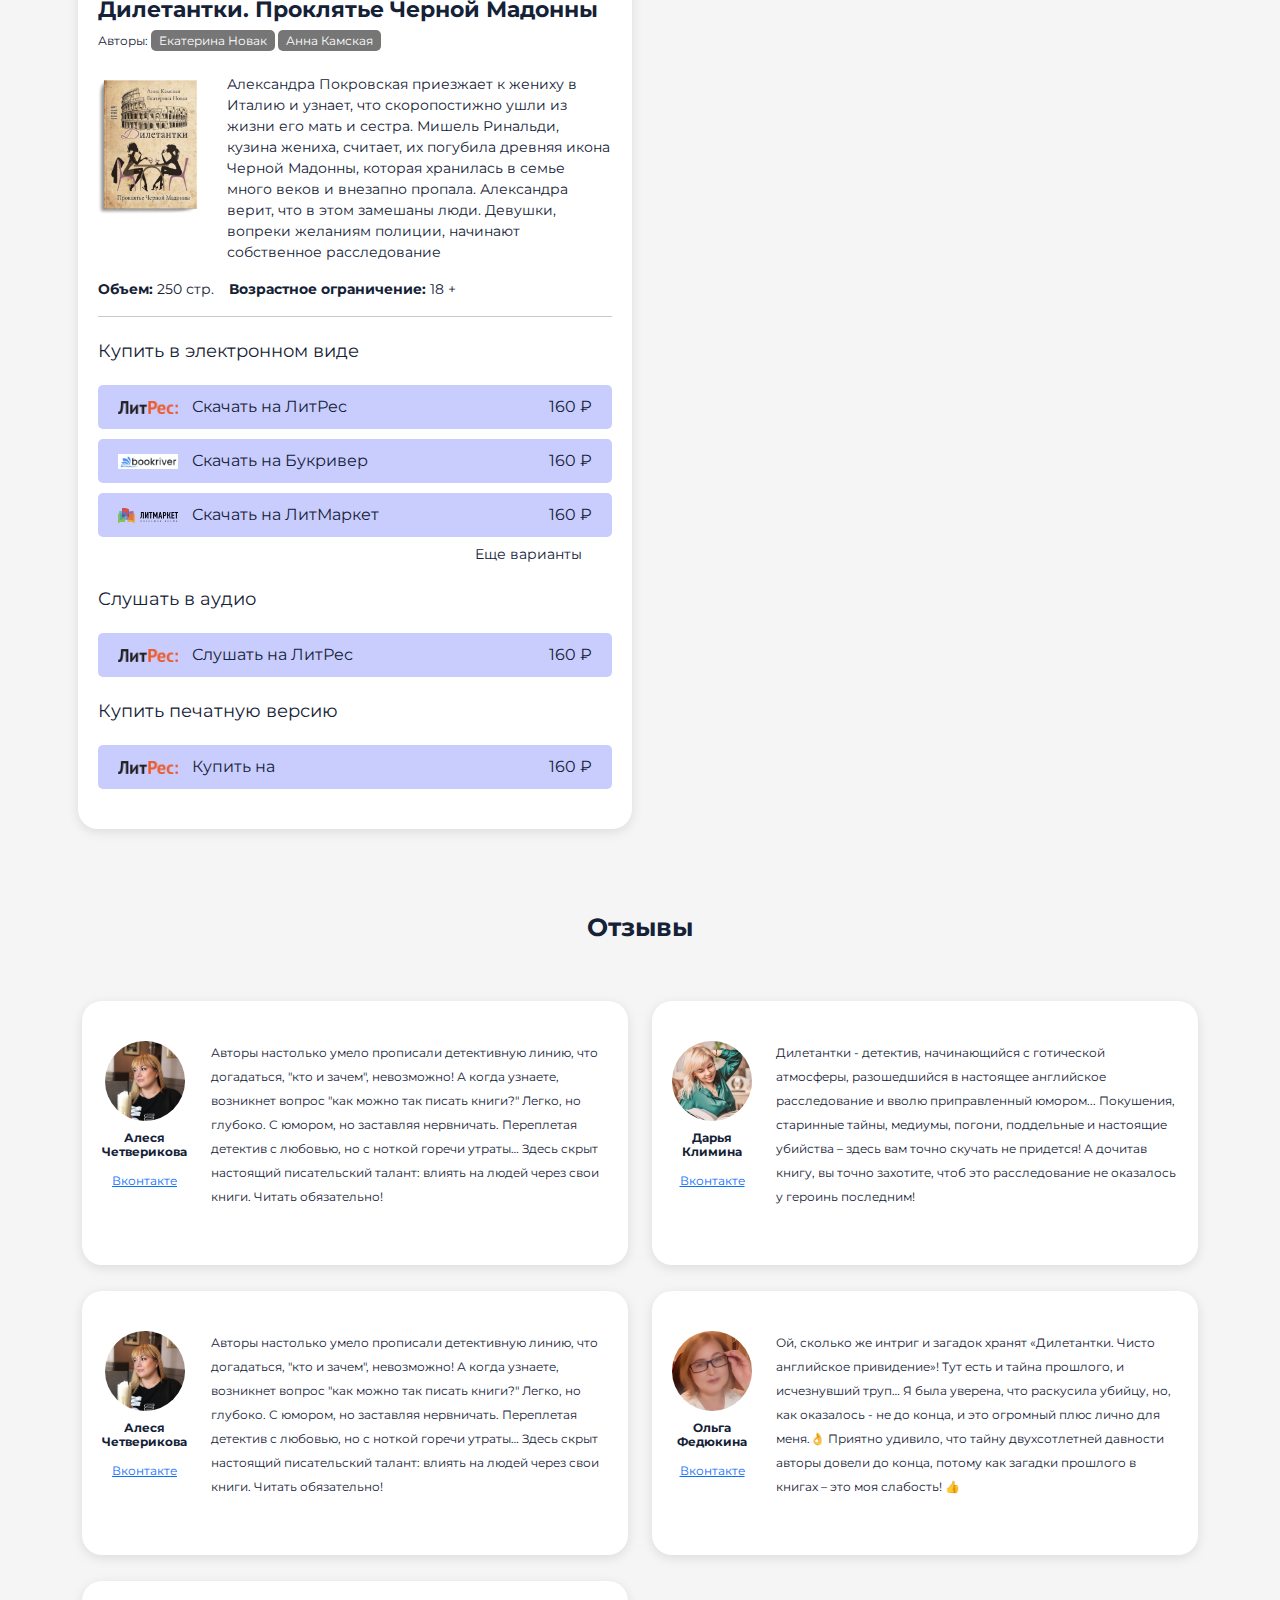
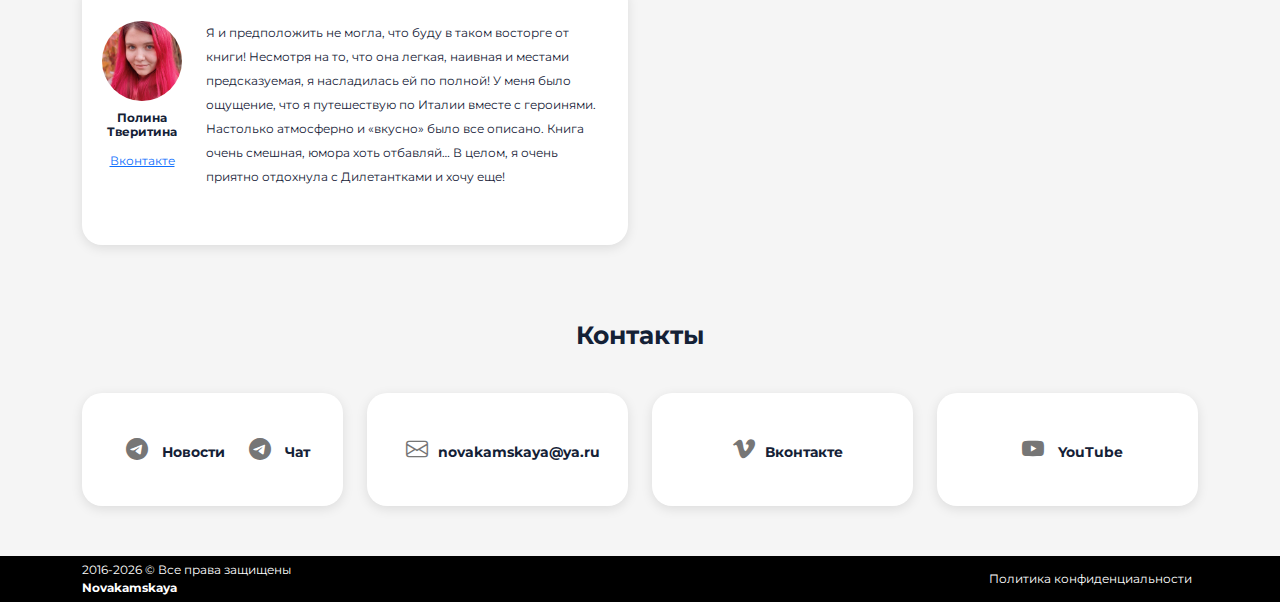
==== commit 30bf5ebe: "BTN Private fix style" ====
--- a/index.html
+++ b/index.html
@@ -12,7 +12,7 @@
     <link rel="icon" type="image/x-icon" href="fav.ico">
     <title>Книги от Novakamskaya</title>
     <link href="https://fonts.googleapis.com/css2?family=Montserrat:wght@300;400;700&display=swap" rel="stylesheet">
-    <link href="https://cdn.jsdelivr.net/npm/bootstrap@5.2.2/dist/css/bootstrap.min.css" rel="stylesheet">
+    <link href="assets/style/bootstrap.min.css" rel="stylesheet">
     <link rel="stylesheet" href="assets/style/style.css">
     <link rel="stylesheet" href="https://cdn.jsdelivr.net/npm/bootstrap-icons@1.9.1/font/bootstrap-icons.css">
     <script>
@@ -37,7 +37,8 @@
                     Novakamskaya
                 </a>
                 <div class="dropdown">
-                    <button id="mode" class="btn btn-mode bi-brightness-high-fill-1" type="button" data-bs-toggle="dropdown" aria-expanded="false">
+                    <button id="mode" class="btn btn-mode bi-brightness-high-fill-1" type="button"
+                        data-bs-toggle="dropdown" aria-expanded="false">
                         <svg xmlns="http://www.w3.org/2000/svg" width="40" height="40" fill="currentColor"
                             class="bi bi-moon-fill" viewBox="0 0 16 16">
                             <path
@@ -51,7 +52,8 @@
                         <i id="mode" class="bi bi-brightness-high-fill"></i>
                     </button> -->
                     <ul id="drop-black" class="dropdown-menu text-start">
-                        <div class="text-center"><strong style="font-size: 12px;text-align: center;">Внешний вид</strong></div>
+                        <div class="text-center"><strong style="font-size: 12px;text-align: center;">Внешний
+                                вид</strong></div>
                         <li><a id="light-theme" class="dropdown-item bi active-mode" style="font-size: 14px;" href="
                                 #">Светлая тема</a></li>
                         <li><a id="dark-theme" class="dropdown-item bi" style="font-size:14px;" href="#">Темная
@@ -729,17 +731,465 @@
         <div class="container">
             <div class="row align-items-center">
                 <div class="col-lg-6 text-center text-lg-start">
-                    2016-2021 © Все права защищены
+                    2016-<script type="text/javascript">
+                        document.write(new Date().getFullYear());
+                    </script> © Все права защищены
                     <br>
                     <span class="label">Novakamskaya</span>
                 </div>
                 <div class="col-lg-6 text-center text-lg-end">
-                    <a class="private" href="/private.html">Политика конфиденциальности</a>
+                    <button type="button" class="private" data-bs-toggle="modal" data-bs-target="#private">
+                        Политика конфиденциальности
+                    </button>
                 </div>
             </div>
         </div>
     </footer>
     <!-- /Footer -->
+    <!-- Modal -->
+    <!-- Modal -->
+    <div class="modal fade" id="private" tabindex="-1" aria-labelledby="privateLabel" aria-hidden="true">
+        <div class="modal-dialog modal-dialog-scrollable modal-fullscreen-sm-down modal-lg">
+            <section>
+                <div class="modal-header">
+                    <h2 class="modal-title fs-5" id="exampleModalLabel"><strong>Политика в отношении обработки
+                            персональных данных</strong></h2>
+                    <button type="button" class="btn-close" data-bs-dismiss="modal" aria-label="Close"></button>
+                </div>
+                <div class="container">
+                    <div class="private-text">
+                        <br><br>
+                        1. Общие положения
+                        <br>
+                        Настоящая политика обработки персональных данных составлена в соответствии с требованиями
+                        Федерального закона от 27.07.2006. №152-ФЗ «О персональных данных» (далее - Закон о персональных
+                        данных) и определяет порядок обработки персональных данных и меры по обеспечению безопасности
+                        персональных данных, предпринимаемые Novakamskaya (далее – Оператор).
+                        <br>
+                        1.1. Оператор ставит своей важнейшей целью и условием осуществления своей деятельности
+                        соблюдение
+                        прав и свобод человека и гражданина при обработке его персональных данных, в том числе защиты
+                        прав
+                        на неприкосновенность частной жизни, личную и семейную тайну.
+                        <br>
+                        1.2. Настоящая политика Оператора в отношении обработки персональных данных (далее – Политика)
+                        применяется ко всей информации, которую Оператор может получить о посетителях веб-сайта
+                        https://novakamskaya.ru.
+                        <br>
+                        2. Основные понятия, используемые в Политике
+                        <br>
+                        2.1. Автоматизированная обработка персональных данных – обработка персональных данных с помощью
+                        средств вычислительной техники.
+                        <br>
+                        2.2. Блокирование персональных данных – временное прекращение обработки персональных данных (за
+                        исключением случаев, если обработка необходима для уточнения персональных данных).
+                        <br>
+                        2.3. Веб-сайт – совокупность графических и информационных материалов, а также программ для ЭВМ и
+                        баз
+                        данных, обеспечивающих их доступность в сети интернет по сетевому адресу
+                        https://novakamskaya.ru.
+                        <br>
+                        2.4. Информационная система персональных данных — совокупность содержащихся в базах данных
+                        персональных данных, и обеспечивающих их обработку информационных технологий и технических
+                        средств.
+                        <br>
+                        2.5. Обезличивание персональных данных — действия, в результате которых невозможно определить
+                        без
+                        использования дополнительной информации принадлежность персональных данных конкретному
+                        Пользователю
+                        или иному субъекту персональных данных.
+                        <br>
+                        2.6. Обработка персональных данных – любое действие (операция) или совокупность действий
+                        (операций),
+                        совершаемых с использованием средств автоматизации или без использования таких средств с
+                        персональными данными, включая сбор, запись, систематизацию, накопление, хранение, уточнение
+                        (обновление, изменение), извлечение, использование, передачу (распространение, предоставление,
+                        доступ), обезличивание, блокирование, удаление, уничтожение персональных данных.
+                        <br>
+                        2.7. Оператор – государственный орган, муниципальный орган, юридическое или физическое лицо,
+                        самостоятельно или совместно с другими лицами организующие и (или) осуществляющие обработку
+                        персональных данных, а также определяющие цели обработки персональных данных, состав
+                        персональных
+                        данных, подлежащих обработке, действия (операции), совершаемые с персональными данными.
+                        <br>
+                        2.8. Персональные данные – любая информация, относящаяся прямо или косвенно к определенному или
+                        определяемому Пользователю веб-сайта https://novakamskaya.ru.
+                        <br>
+                        2.9. Персональные данные, разрешенные субъектом персональных данных для распространения, -
+                        персональные данные, доступ неограниченного круга лиц к которым предоставлен субъектом
+                        персональных
+                        данных путем дачи согласия на обработку персональных данных, разрешенных субъектом персональных
+                        данных для распространения в порядке, предусмотренном Законом о персональных данных (далее -
+                        персональные данные, разрешенные для распространения).
+                        <br>
+                        2.10. Пользователь – любой посетитель веб-сайта https://novakamskaya.ru.
+                        <br>
+                        2.11. Предоставление персональных данных – действия, направленные на раскрытие персональных
+                        данных
+                        определенному лицу или определенному кругу лиц.
+                        <br>
+                        2.12. Распространение персональных данных – любые действия, направленные на раскрытие
+                        персональных
+                        данных неопределенному кругу лиц (передача персональных данных) или на ознакомление с
+                        персональными
+                        данными неограниченного круга лиц, в том числе обнародование персональных данных в средствах
+                        массовой информации, размещение в информационно-телекоммуникационных сетях или предоставление
+                        доступа к персональным данным каким-либо иным способом.
+                        <br>
+                        2.13. Трансграничная передача персональных данных – передача персональных данных на территорию
+                        иностранного государства органу власти иностранного государства, иностранному физическому или
+                        иностранному юридическому лицу.
+                        <br>
+                        2.14. Уничтожение персональных данных – любые действия, в результате которых персональные данные
+                        уничтожаются безвозвратно с невозможностью дальнейшего восстановления содержания персональных
+                        данных
+                        в информационной системе персональных данных и (или) уничтожаются материальные носители
+                        персональных
+                        данных.
+                        <br>
+                        3. Основные права и обязанности Оператора
+                        <br>
+                        3.1. Оператор имеет право:
+                        – получать от субъекта персональных данных достоверные информацию и/или документы, содержащие
+                        персональные данные;
+                        <br>
+                        – в случае отзыва субъектом персональных данных согласия на обработку персональных данных
+                        Оператор
+                        вправе продолжить обработку персональных данных без согласия субъекта персональных данных при
+                        наличии оснований, указанных в Законе о персональных данных;
+                        – самостоятельно определять состав и перечень мер, необходимых и достаточных для обеспечения
+                        выполнения обязанностей, предусмотренных Законом о персональных данных и принятыми в
+                        соответствии с
+                        ним нормативными правовыми актами, если иное не предусмотрено Законом о персональных данных или
+                        другими федеральными законами.
+                        <br>
+                        3.2. Оператор обязан:
+                        – предоставлять субъекту персональных данных по его просьбе информацию, касающуюся обработки его
+                        персональных данных;
+                        – организовывать обработку персональных данных в порядке, установленном действующим
+                        законодательством РФ;
+                        – отвечать на обращения и запросы субъектов персональных данных и их законных представителей в
+                        соответствии с требованиями Закона о персональных данных;
+                        – сообщать в уполномоченный орган по защите прав субъектов персональных данных по запросу этого
+                        органа необходимую информацию в течение 30 дней с даты получения такого запроса;
+                        – публиковать или иным образом обеспечивать неограниченный доступ к настоящей Политике в
+                        отношении
+                        обработки персональных данных;
+                        – принимать правовые, организационные и технические меры для защиты персональных данных от
+                        неправомерного или случайного доступа к ним, уничтожения, изменения, блокирования, копирования,
+                        предоставления, распространения персональных данных, а также от иных неправомерных действий в
+                        отношении персональных данных;
+                        – прекратить передачу (распространение, предоставление, доступ) персональных данных, прекратить
+                        обработку и уничтожить персональные данные в порядке и случаях, предусмотренных Законом о
+                        персональных данных;
+                        – исполнять иные обязанности, предусмотренные Законом о персональных данных.
+                        <br>
+                        4. Основные права и обязанности субъектов персональных данных
+                        <br>
+                        4.1. Субъекты персональных данных имеют право:
+                        – получать информацию, касающуюся обработки его персональных данных, за исключением случаев,
+                        предусмотренных федеральными законами. Сведения предоставляются субъекту персональных данных
+                        Оператором в доступной форме, и в них не должны содержаться персональные данные, относящиеся к
+                        другим субъектам персональных данных, за исключением случаев, когда имеются законные основания
+                        для
+                        раскрытия таких персональных данных. Перечень информации и порядок ее получения установлен
+                        Законом о
+                        персональных данных;
+                        – требовать от оператора уточнения его персональных данных, их блокирования или уничтожения в
+                        случае, если персональные данные являются неполными, устаревшими, неточными, незаконно
+                        полученными
+                        или не являются необходимыми для заявленной цели обработки, а также принимать предусмотренные
+                        законом меры по защите своих прав;
+                        – выдвигать условие предварительного согласия при обработке персональных данных в целях
+                        продвижения
+                        на рынке товаров, работ и услуг;
+                        – на отзыв согласия на обработку персональных данных;
+                        – обжаловать в уполномоченный орган по защите прав субъектов персональных данных или в судебном
+                        порядке неправомерные действия или бездействие Оператора при обработке его персональных данных;
+                        – на осуществление иных прав, предусмотренных законодательством РФ.
+                        <br>
+                        4.2. Субъекты персональных данных обязаны:
+                        – предоставлять Оператору достоверные данные о себе;
+                        – сообщать Оператору об уточнении (обновлении, изменении) своих персональных данных.
+                        <br>
+                        4.3. Лица, передавшие Оператору недостоверные сведения о себе, либо сведения о другом субъекте
+                        персональных данных без согласия последнего, несут ответственность в соответствии с
+                        законодательством РФ.
+                        <br>
+                        5. Оператор может обрабатывать следующие персональные данные Пользователя
+                        <br>
+                        5.1. Фамилия, имя, отчество.
+                        <br>
+                        5.2. Электронный адрес.
+                        <br>
+                        5.3. Номера телефонов.
+                        <br>
+                        5.4. Также на сайте происходит сбор и обработка обезличенных данных о посетителях (в т.ч. файлов
+                        «cookie») с помощью сервисов интернет-статистики (Яндекс Метрика и Гугл Аналитика и других).
+                        <br>
+                        5.5. Вышеперечисленные данные далее по тексту Политики объединены общим понятием Персональные
+                        данные.
+                        <br>
+                        5.6. Обработка специальных категорий персональных данных, касающихся расовой, национальной
+                        принадлежности, политических взглядов, религиозных или философских убеждений, интимной жизни,
+                        Оператором не осуществляется.
+                        <br>
+                        5.7. Обработка персональных данных, разрешенных для распространения, из числа специальных
+                        категорий
+                        персональных данных, указанных в ч. 1 ст. 10 Закона о персональных данных, допускается, если
+                        соблюдаются запреты и условия, предусмотренные ст. 10.1 Закона о персональных данных.
+                        <br>
+                        5.8. Согласие Пользователя на обработку персональных данных, разрешенных для распространения,
+                        оформляется отдельно от других согласий на обработку его персональных данных. При этом
+                        соблюдаются
+                        условия, предусмотренные, в частности, ст. 10.1 Закона о персональных данных. Требования к
+                        содержанию такого согласия устанавливаются уполномоченным органом по защите прав субъектов
+                        персональных данных.
+                        <br>
+                        5.8.1 Согласие на обработку персональных данных, разрешенных для распространения, Пользователь
+                        предоставляет Оператору непосредственно.
+                        <br>
+                        5.8.2 Оператор обязан в срок не позднее трех рабочих дней с момента получения указанного
+                        согласия
+                        Пользователя опубликовать информацию об условиях обработки, о наличии запретов и условий на
+                        обработку неограниченным кругом лиц персональных данных, разрешенных для распространения.
+                        <br>
+                        5.8.3 Передача (распространение, предоставление, доступ) персональных данных, разрешенных
+                        субъектом
+                        персональных данных для распространения, должна быть прекращена в любое время по требованию
+                        субъекта
+                        персональных данных. Данное требование должно включать в себя фамилию, имя, отчество (при
+                        наличии),
+                        контактную информацию (номер телефона, адрес электронной почты или почтовый адрес) субъекта
+                        персональных данных, а также перечень персональных данных, обработка которых подлежит
+                        прекращению.
+                        Указанные в данном требовании персональные данные могут обрабатываться только Оператором,
+                        которому
+                        оно направлено.
+                        <br>
+                        5.8.4 Согласие на обработку персональных данных, разрешенных для распространения, прекращает
+                        свое
+                        действие с момента поступления Оператору требования, указанного в п. 5.8.3 настоящей Политики в
+                        отношении обработки персональных данных.
+                        <br>
+                        6. Принципы обработки персональных данных
+                        <br>
+                        6.1. Обработка персональных данных осуществляется на законной и справедливой основе.
+                        <br>
+                        6.2. Обработка персональных данных ограничивается достижением конкретных, заранее определенных и
+                        законных целей. Не допускается обработка персональных данных, несовместимая с целями сбора
+                        персональных данных.
+                        <br>
+                        6.3. Не допускается объединение баз данных, содержащих персональные данные, обработка которых
+                        осуществляется в целях, несовместимых между собой.
+                        <br>
+                        6.4. Обработке подлежат только персональные данные, которые отвечают целям их обработки.
+                        <br>
+                        6.5. Содержание и объем обрабатываемых персональных данных соответствуют заявленным целям
+                        обработки.
+                        Не допускается избыточность обрабатываемых персональных данных по отношению к заявленным целям
+                        их
+                        обработки.
+                        <br>
+                        6.6. При обработке персональных данных обеспечивается точность персональных данных, их
+                        достаточность, а в необходимых случаях и актуальность по отношению к целям обработки
+                        персональных
+                        данных. Оператор принимает необходимые меры и/или обеспечивает их принятие по удалению или
+                        уточнению
+                        неполных или неточных данных.
+                        <br>
+                        6.7. Хранение персональных данных осуществляется в форме, позволяющей определить субъекта
+                        персональных данных, не дольше, чем этого требуют цели обработки персональных данных, если срок
+                        хранения персональных данных не установлен федеральным законом, договором, стороной которого,
+                        выгодоприобретателем или поручителем по которому является субъект персональных данных.
+                        Обрабатываемые персональные данные уничтожаются либо обезличиваются по достижении целей
+                        обработки
+                        или в случае утраты необходимости в достижении этих целей, если иное не предусмотрено
+                        федеральным
+                        законом.
+                        <br>
+                        7. Цели обработки персональных данных
+                        <br>
+                        7.1. Цель обработки персональных данных Пользователя:
+                        – предоставление доступа Пользователю к сервисам, информации и/или материалам, содержащимся на
+                        веб-сайте https://novakamskaya.ru.
+                        <br>
+                        7.2. Также Оператор имеет право направлять Пользователю уведомления о новых продуктах и услугах,
+                        специальных предложениях и различных событиях. Пользователь всегда может отказаться от получения
+                        информационных сообщений, направив Оператору письмо на адрес электронной почты
+                        info@novakamskaya.ru
+                        с пометкой «Отказ от уведомлений о новых продуктах и услугах и специальных предложениях».
+                        <br>
+                        7.3. Обезличенные данные Пользователей, собираемые с помощью сервисов интернет-статистики,
+                        служат
+                        для сбора информации о действиях Пользователей на сайте, улучшения качества сайта и его
+                        содержания.
+                        <br>
+                        8. Правовые основания обработки персональных данных
+                        <br>
+                        8.1. Правовыми основаниями обработки персональных данных Оператором являются:
+                        – перечислите нормативно-правовые акты, регулирующие отношения, связанные с вашей деятельностью,
+                        например, если ваша деятельность связана с информационными технологиями, в частности с созданием
+                        сайтов, то здесь можно указать Федеральный закон "Об информации, информационных технологиях и о
+                        защите информации" от 27.07.2006 N 149-ФЗ;
+                        – уставные документы Оператора;
+                        – договоры, заключаемые между оператором и субъектом персональных данных;
+                        – федеральные законы, иные нормативно-правовые акты в сфере защиты персональных данных;
+                        – согласия Пользователей на обработку их персональных данных, на обработку персональных данных,
+                        разрешенных для распространения.
+                        <br>
+                        8.2. Оператор обрабатывает персональные данные Пользователя только в случае их заполнения и/или
+                        отправки Пользователем самостоятельно через специальные формы, расположенные на сайте
+                        https://novakamskaya.ru или направленные Оператору посредством электронной почты. Заполняя
+                        соответствующие формы и/или отправляя свои персональные данные Оператору, Пользователь выражает
+                        свое
+                        согласие с данной Политикой.
+                        <br>
+                        8.3. Оператор обрабатывает обезличенные данные о Пользователе в случае, если это разрешено в
+                        настройках браузера Пользователя (включено сохранение файлов «cookie» и использование технологии
+                        JavaScript).
+                        <br>
+                        8.4. Субъект персональных данных самостоятельно принимает решение о предоставлении его
+                        персональных
+                        данных и дает согласие свободно, своей волей и в своем интересе.
+                        <br>
+                        9. Условия обработки персональных данных
+                        <br>
+                        9.1. Обработка персональных данных осуществляется с согласия субъекта персональных данных на
+                        обработку его персональных данных.
+                        <br>
+                        9.2. Обработка персональных данных необходима для достижения целей, предусмотренных
+                        международным
+                        договором Российской Федерации или законом, для осуществления возложенных законодательством
+                        Российской Федерации на оператора функций, полномочий и обязанностей.
+                        <br>
+                        9.3. Обработка персональных данных необходима для осуществления правосудия, исполнения судебного
+                        акта, акта другого органа или должностного лица, подлежащих исполнению в соответствии с
+                        законодательством Российской Федерации об исполнительном производстве.
+                        <br>
+                        9.4. Обработка персональных данных необходима для исполнения договора, стороной которого либо
+                        выгодоприобретателем или поручителем по которому является субъект персональных данных, а также
+                        для
+                        заключения договора по инициативе субъекта персональных данных или договора, по которому субъект
+                        персональных данных будет являться выгодоприобретателем или поручителем.
+                        <br>
+                        9.5. Обработка персональных данных необходима для осуществления прав и законных интересов
+                        оператора
+                        или третьих лиц либо для достижения общественно значимых целей при условии, что при этом не
+                        нарушаются права и свободы субъекта персональных данных.
+                        <br>
+                        9.6. Осуществляется обработка персональных данных, доступ неограниченного круга лиц к которым
+                        предоставлен субъектом персональных данных либо по его просьбе (далее – общедоступные
+                        персональные
+                        данные).
+                        <br>
+                        9.7. Осуществляется обработка персональных данных, подлежащих опубликованию или обязательному
+                        раскрытию в соответствии с федеральным законом.
+                        <br>
+                        10. Порядок сбора, хранения, передачи и других видов обработки персональных данных
+                        <br>
+                        Безопасность персональных данных, которые обрабатываются Оператором, обеспечивается путем
+                        реализации
+                        правовых, организационных и технических мер, необходимых для выполнения в полном объеме
+                        требований
+                        действующего законодательства в области защиты персональных данных.
+                        <br>
+                        10.1. Оператор обеспечивает сохранность персональных данных и принимает все возможные меры,
+                        исключающие доступ к персональным данным неуполномоченных лиц.
+                        <br>
+                        10.2. Персональные данные Пользователя никогда, ни при каких условиях не будут переданы третьим
+                        лицам, за исключением случаев, связанных с исполнением действующего законодательства либо в
+                        случае,
+                        если субъектом персональных данных дано согласие Оператору на передачу данных третьему лицу для
+                        исполнения обязательств по гражданско-правовому договору.
+                        <br>
+                        10.3. В случае выявления неточностей в персональных данных, Пользователь может актуализировать
+                        их
+                        самостоятельно, путем направления Оператору уведомление на адрес электронной почты Оператора
+                        info@novakamskaya.ru с пометкой «Актуализация персональных данных».
+                        <br>
+                        10.4. Срок обработки персональных данных определяется достижением целей, для которых были
+                        собраны
+                        персональные данные, если иной срок не предусмотрен договором или действующим законодательством.
+                        Пользователь может в любой момент отозвать свое согласие на обработку персональных данных,
+                        направив
+                        Оператору уведомление посредством электронной почты на электронный адрес Оператора
+                        info@novakamskaya.ru с пометкой «Отзыв согласия на обработку персональных данных».
+                        <br>
+                        10.5. Вся информация, которая собирается сторонними сервисами, в том числе платежными системами,
+                        средствами связи и другими поставщиками услуг, хранится и обрабатывается указанными лицами
+                        (Операторами) в соответствии с их Пользовательским соглашением и Политикой конфиденциальности.
+                        Субъект персональных данных и/или Пользователь обязан самостоятельно своевременно ознакомиться с
+                        указанными документами. Оператор не несет ответственность за действия третьих лиц, в том числе
+                        указанных в настоящем пункте поставщиков услуг.
+                        <br>
+                        10.6. Установленные субъектом персональных данных запреты на передачу (кроме предоставления
+                        доступа), а также на обработку или условия обработки (кроме получения доступа) персональных
+                        данных,
+                        разрешенных для распространения, не действуют в случаях обработки персональных данных в
+                        государственных, общественных и иных публичных интересах, определенных законодательством РФ.
+                        <br>
+                        10.7. Оператор при обработке персональных данных обеспечивает конфиденциальность персональных
+                        данных.
+                        <br>
+                        10.8. Оператор осуществляет хранение персональных данных в форме, позволяющей определить
+                        субъекта
+                        персональных данных, не дольше, чем этого требуют цели обработки персональных данных, если срок
+                        хранения персональных данных не установлен федеральным законом, договором, стороной которого,
+                        выгодоприобретателем или поручителем по которому является субъект персональных данных.
+                        <br>
+                        10.9. Условием прекращения обработки персональных данных может являться достижение целей
+                        обработки
+                        персональных данных, истечение срока действия согласия субъекта персональных данных или отзыв
+                        согласия субъектом персональных данных, а также выявление неправомерной обработки персональных
+                        данных.
+                        <br>
+                        11. Перечень действий, производимых Оператором с полученными персональными данными
+                        <br>
+                        11.1. Оператор осуществляет сбор, запись, систематизацию, накопление, хранение, уточнение
+                        (обновление, изменение), извлечение, использование, передачу (распространение, предоставление,
+                        доступ), обезличивание, блокирование, удаление и уничтожение персональных данных.
+                        <br>
+                        11.2. Оператор осуществляет автоматизированную обработку персональных данных с получением и/или
+                        передачей полученной информации по информационно-телекоммуникационным сетям или без таковой.
+                        <br>
+                        12. Трансграничная передача персональных данных
+                        <br>
+                        12.1. Оператор до начала осуществления трансграничной передачи персональных данных обязан
+                        убедиться
+                        в том, что иностранным государством, на территорию которого предполагается осуществлять передачу
+                        персональных данных, обеспечивается надежная защита прав субъектов персональных данных.
+                        <br>
+                        12.2. Трансграничная передача персональных данных на территории иностранных государств, не
+                        отвечающих вышеуказанным требованиям, может осуществляться только в случае наличия согласия в
+                        письменной форме субъекта персональных данных на трансграничную передачу его персональных данных
+                        и/или исполнения договора, стороной которого является субъект персональных данных.
+                        <br>
+                        13. Конфиденциальность персональных данных
+                        <br>
+                        Оператор и иные лица, получившие доступ к персональным данным, обязаны не раскрывать третьим
+                        лицам и
+                        не распространять персональные данные без согласия субъекта персональных данных, если иное не
+                        предусмотрено федеральным законом.
+                        <br>
+                        14. Заключительные положения
+                        <br>
+                        14.1. Пользователь может получить любые разъяснения по интересующим вопросам, касающимся
+                        обработки
+                        его персональных данных, обратившись к Оператору с помощью электронной почты
+                        info@novakamskaya.ru.
+                        <br>
+                        14.2. В данном документе будут отражены любые изменения политики обработки персональных данных
+                        Оператором. Политика действует бессрочно до замены ее новой версией.
+                        <br>
+                        14.3. Актуальная версия Политики в свободном доступе расположена в сети Интернет по адресу
+                        https://novakamskaya.ru/private.html.
+                    </div>
+                </div>
+            </section>
+        </div>
+    </div>
+    <!-- /Modal -->
     <!-- JavaScript -->
     <script src="assets/js/bootstrap.min.js"></script>
     <script src="assets/js/mode.js"></script>
--- a/assets/style/style.css
+++ b/assets/style/style.css
@@ -96,7 +96,8 @@
 .active-mode::before {
   content: "\F633";
   color: #2b67ff;
-  padding-left: 5px;
+  margin-right: 10px;
+  font-size: 16px;
 }
 
 .bi-book-half {
@@ -190,6 +191,8 @@
 
 .private {
   color: #fff;
+  background: #000;
+  border: none;
 }
 
 /* NEW BOOK CARD */
@@ -200,14 +203,18 @@
 
 .accordion-button {
   font-size: 14px;
+  -webkit-box-pack: end;
+      -ms-flex-pack: end;
+          justify-content: end;
+  color: var(--text-dark);
+}
+
+.accordion-button::after {
+  margin-left: 10px;
 }
 
 .accordion {
-  background-color: var(--text-white);
-}
-
-.accordion-item {
-  background-color: var(--text-white);
+  background: var(--bg-white) !important;
 }
 
 .shop-logo {
@@ -256,12 +263,6 @@
   text-decoration: none;
 }
 
-.accordion-button:not(.collapsed) {
-  background-color: var(--text-white);
-  -webkit-box-shadow: none;
-          box-shadow: none;
-}
-
 @media (max-width: 480px) {
   .book-card-price p {
     font-size: 14px;
@@ -284,10 +285,6 @@
   .book-card-price a {
     font-size: 12px;
   }
-}
-
-.accordion-button::after {
-  margin-left: 10px;
 }
 
 /* test animation */
@@ -332,6 +329,27 @@
   border-radius: 9px;
   padding: 5px 10px;
   line-height: 2;
+}
+
+.btn {
+  border: none;
+}
+
+.accordion-button:not(.collapsed)::after {
+  background-image: none !important;
+  content: url("https://api.iconify.design/ep/arrow-up.svg?color=%23767676&width=20&height=20");
+  -webkit-transform: rotate(0.5turn);
+          transform: rotate(0.5turn);
+}
+
+.accordion-button::after {
+  background-image: none !important;
+  content: url("https://api.iconify.design/ep/arrow-down.svg?color=%23767676&width=20&height=20");
+}
+
+.modal {
+  background: var(--bg-white);
+  color: var(--text-dark);
 }
 
 /* Element */
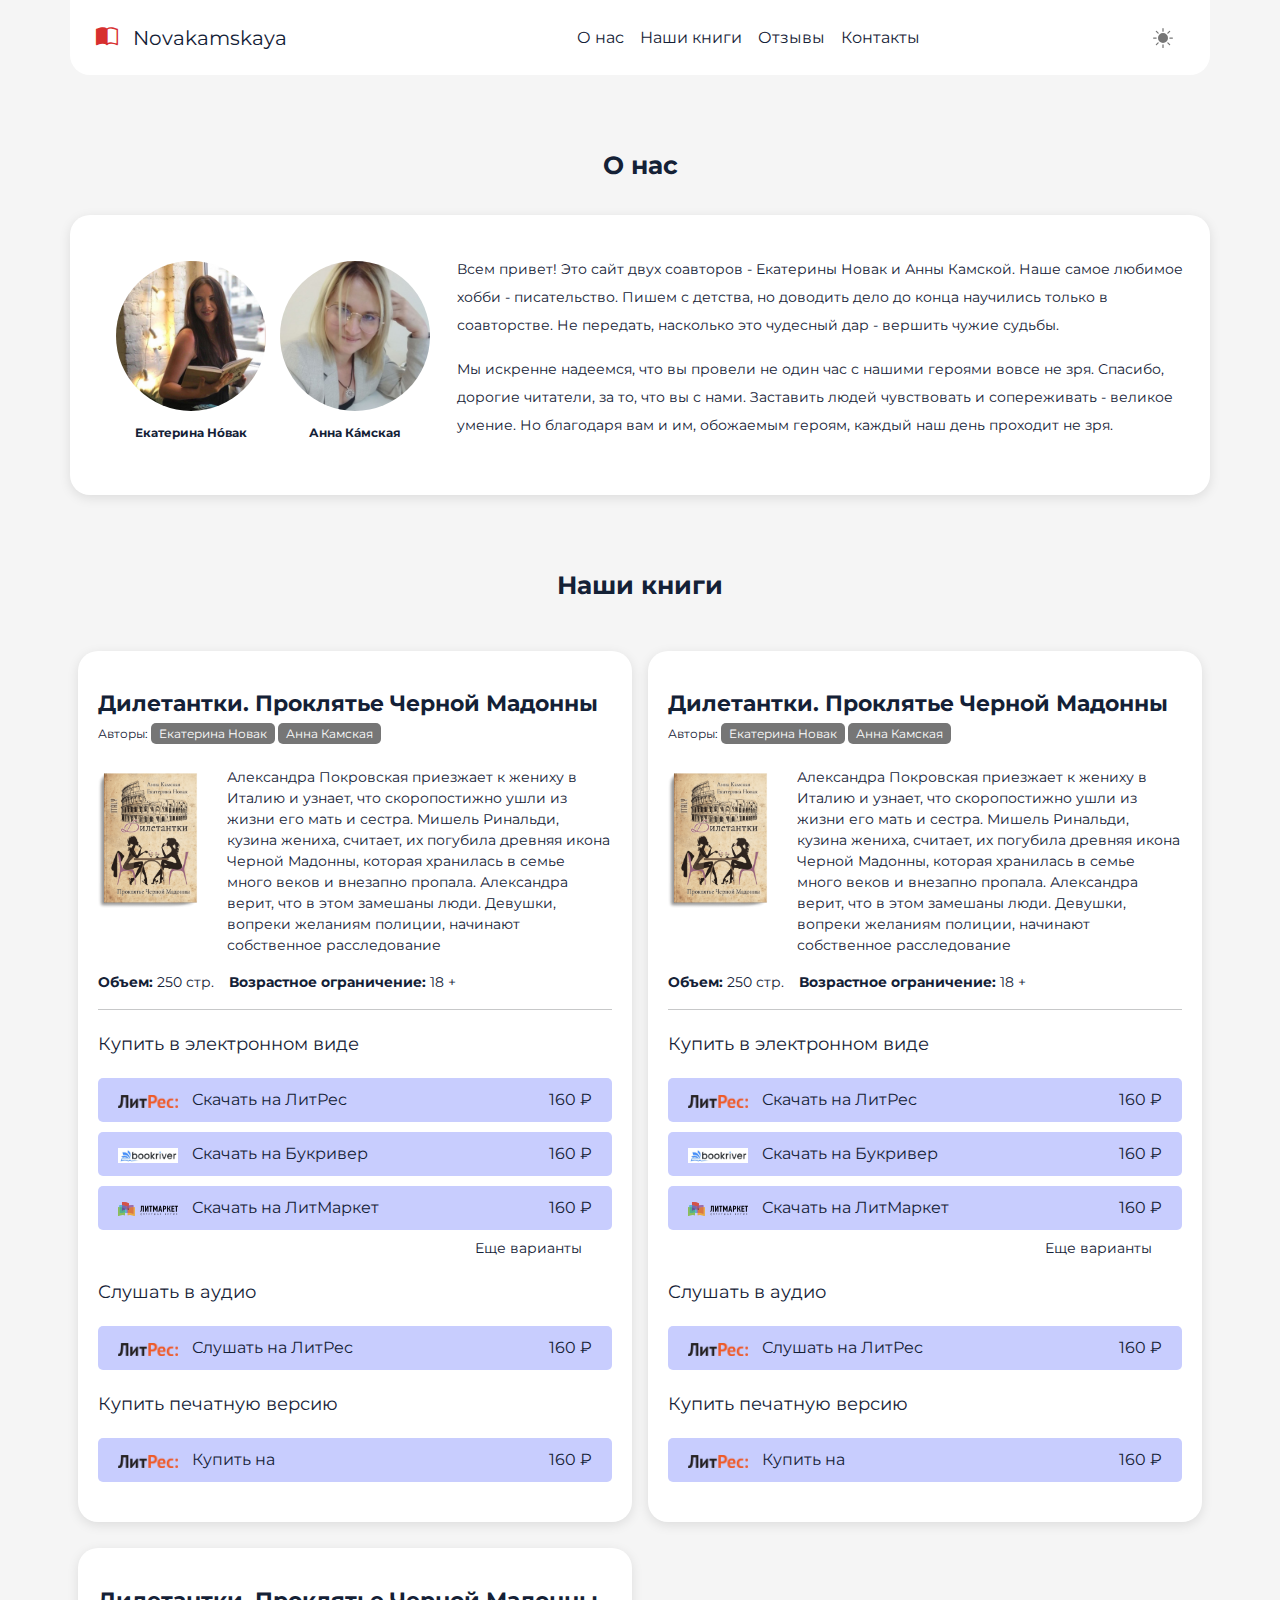
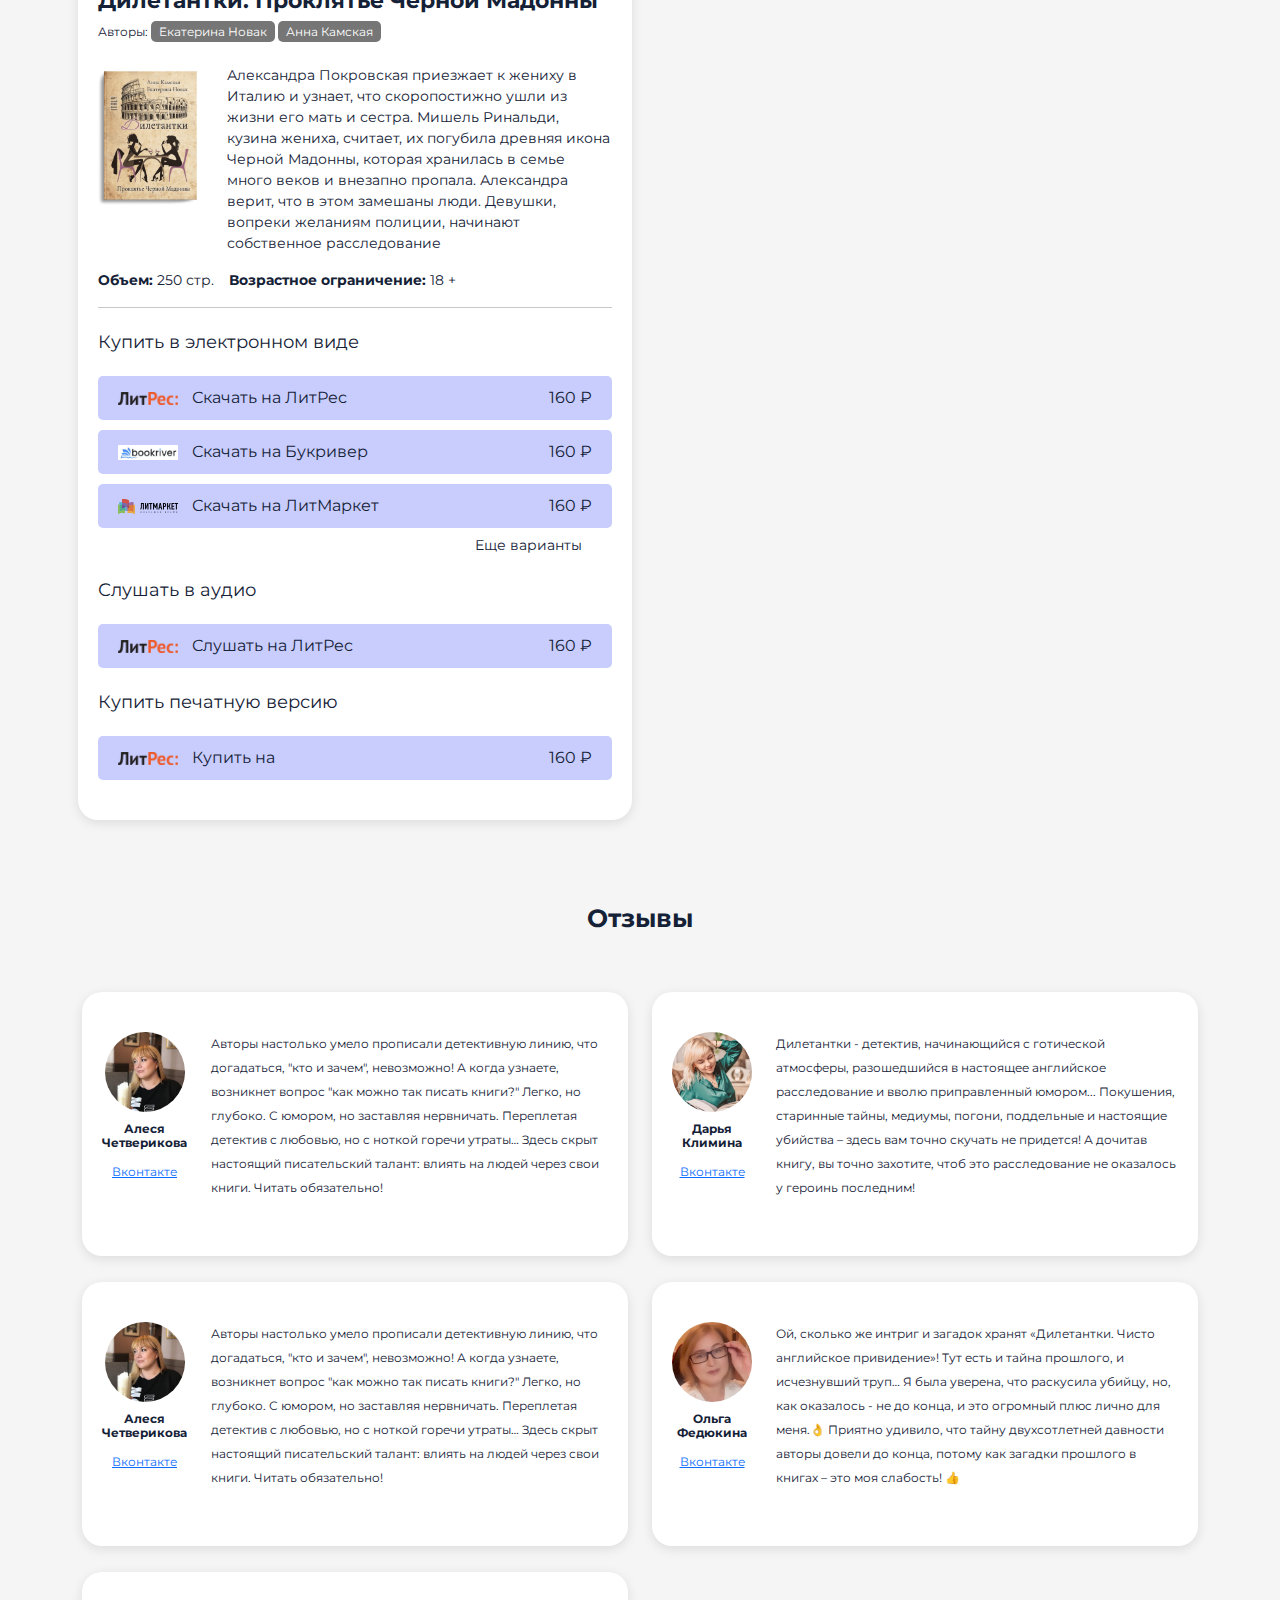
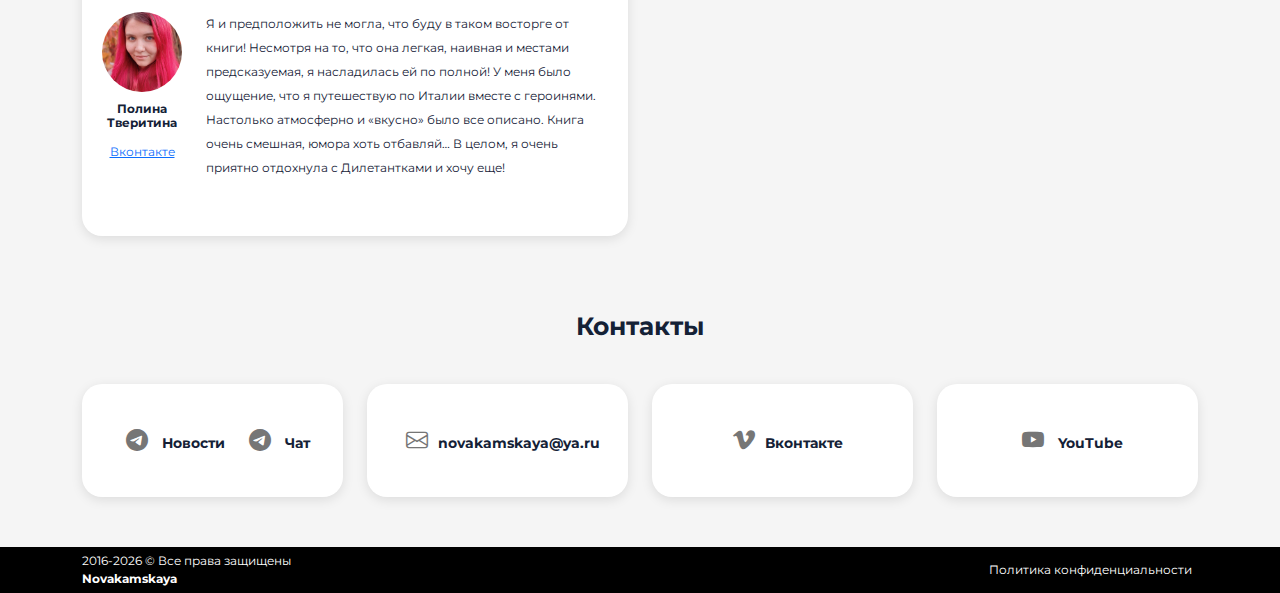
==== commit b1f4737e: "Scroll Anchor navigation - margin" ====
--- a/index.html
+++ b/index.html
@@ -27,7 +27,7 @@
     <!-- Header -->
     <header class="sticky-top">
         <nav id="burger" class="navbar navbar-expand-lg p-0">
-            <div class="container blocks__header p-3">
+            <div class="container blocks__header p-3 position-relative">
                 <button class="navbar-toggler" type="button" data-bs-toggle="collapse" data-bs-target="#mobile"
                     aria-controls="mobile" aria-expanded="false" aria-label="Toggle navigation">
                     <span class="navbar-toggler-icon"></span>
@@ -48,9 +48,6 @@
                         </svg>
                         </svg>
                     </button>
-                    <!-- <button class="btn btn-mode" type="button" data-bs-toggle="dropdown" aria-expanded="false">
-                        <i id="mode" class="bi bi-brightness-high-fill"></i>
-                    </button> -->
                     <ul id="drop-black" class="dropdown-menu text-start">
                         <div class="text-center"><strong style="font-size: 12px;text-align: center;">Внешний
                                 вид</strong></div>
@@ -65,16 +62,16 @@
                 <div class="collapse navbar-collapse" id="mobile">
                     <ul class="navbar-nav me-auto ms-auto text-center mb-2 mb-lg-0">
                         <li class="nav-item">
-                            <a class="nav-link active" aria-current="page" href="#about">О нас</a>
+                            <a class="nav-link navlink active" aria-current="page" href="#about">О нас</a>
                         </li>
                         <li class="nav-item">
-                            <a class="nav-link" href="#books">Наши книги</a>
+                            <a id="l-close" class="nav-link navlink" href="#books">Наши книги</a>
                         </li>
                         <li class="nav-item">
-                            <a class="nav-link" href="#rev">Отзывы</a>
+                            <a id="l-close" class="nav-link navlink" href="#rev">Отзывы</a>
                         </li>
                         <li class="nav-item">
-                            <a class="nav-link" href="#contacts">Контакты</a>
+                            <a id="l-close" class="nav-link navlink" href="#contacts">Контакты</a>
                         </li>
                     </ul>
                 </div>
@@ -1193,6 +1190,17 @@
     <!-- JavaScript -->
     <script src="assets/js/bootstrap.min.js"></script>
     <script src="assets/js/mode.js"></script>
+    <script>
+        const navItem = document.getElementsByClassName('navlink');
+        const menuShow = document.querySelector('.navbar-collapse');
+
+        for (let navlink of navItem) {
+            navlink.addEventListener('click', function () {
+                menuShow.classList.remove('show');
+            });
+        }
+    </script>
+    <!-- <script> -->
 </body>
 
 </html>--- a/assets/style/style.css
+++ b/assets/style/style.css
@@ -61,6 +61,7 @@
 section {
   margin-top: 50px;
   margin-bottom: 50px;
+  scroll-margin-top: 70px;
 }
 
 .nav-link.active {
@@ -263,6 +264,16 @@
   text-decoration: none;
 }
 
+@media (min-width: 1024px) {
+  .dropdown {
+    position: absolute;
+    top: 12px;
+    right: 15px;
+    bottom: auto;
+    left: auto;
+  }
+}
+
 @media (max-width: 480px) {
   .book-card-price p {
     font-size: 14px;
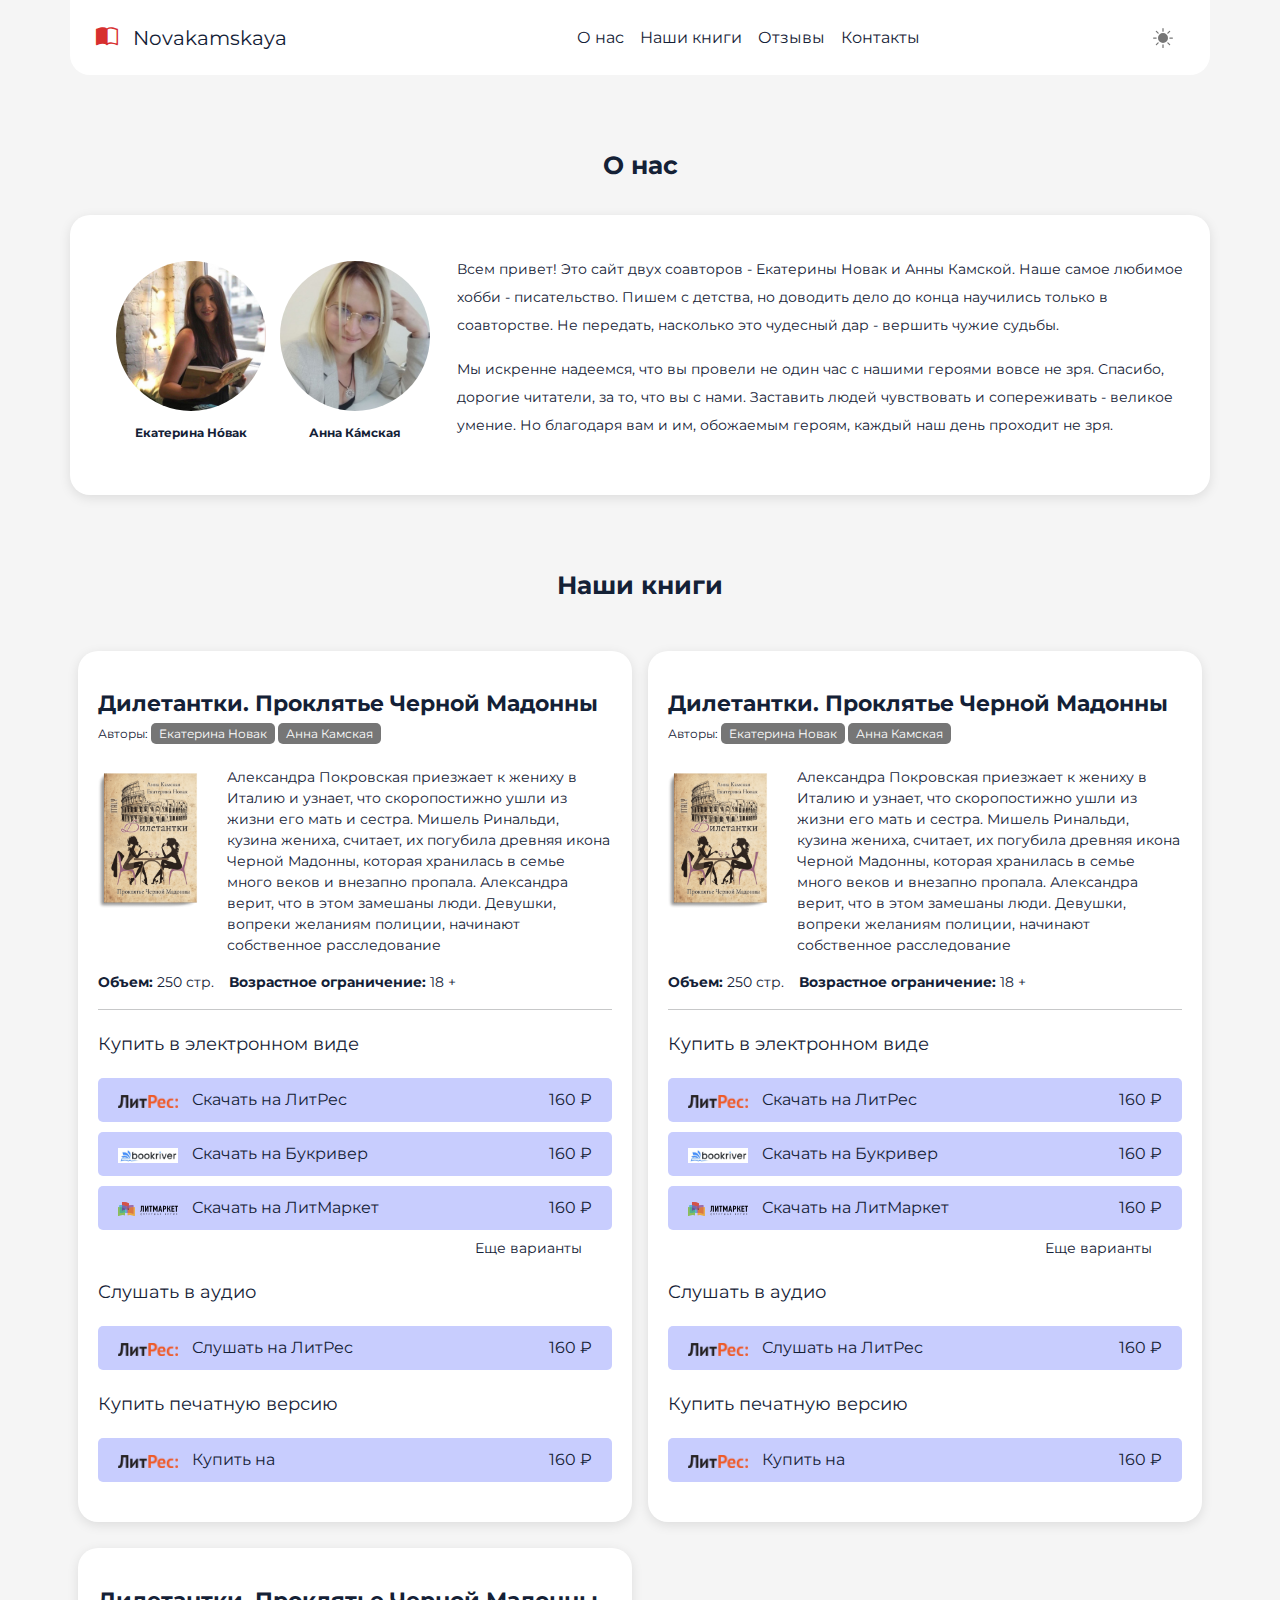
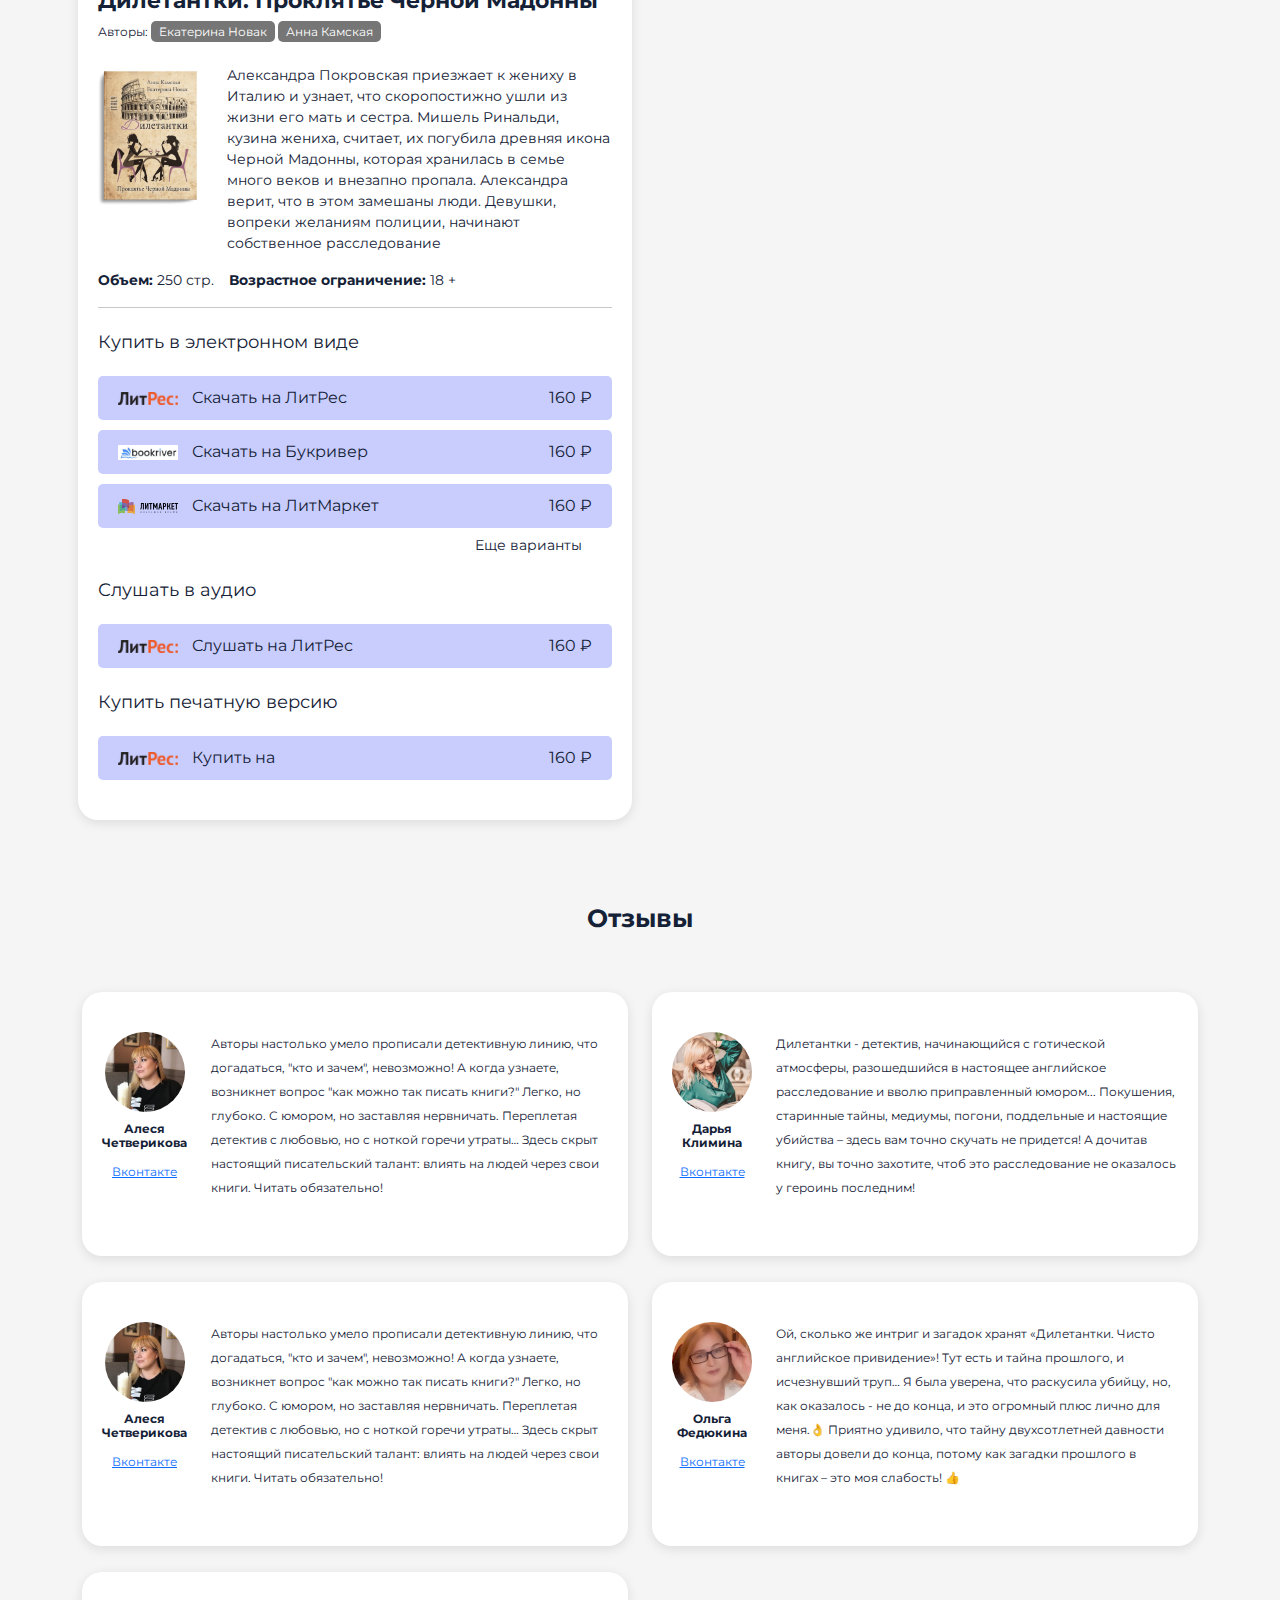
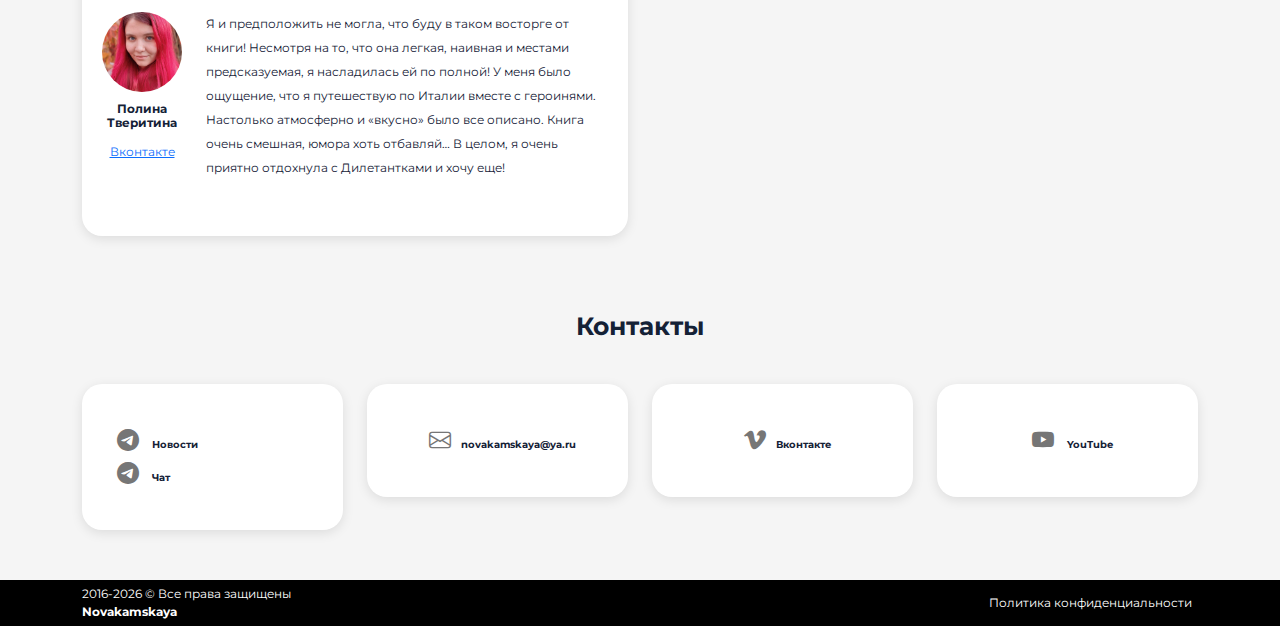
==== commit ab28559b: "MD -  footer contact" ====
--- a/index.html
+++ b/index.html
@@ -694,7 +694,7 @@
             <div class="container">
                 <div class="row">
                     <div class="col-lg-3">
-                        <div class="blocks contact text-center">
+                        <div class="blocks contact text-center text-md-start">
                             <a href="https://t.me/novakamskaya"><i class="bi bi-telegram"></i> Новости</a>
                             <a href="https://t.me/novakamskaya_chat"><i class="bi bi-telegram"></i> Чат</a>
                         </div>
--- a/assets/style/style.css
+++ b/assets/style/style.css
@@ -424,4 +424,11 @@
   text-decoration: none;
   color: var(--text-dark);
 }
+
+@media (min-width: 992px) {
+  .contact a {
+    font-size: 10px;
+    display: block;
+  }
+}
 /*# sourceMappingURL=style.css.map */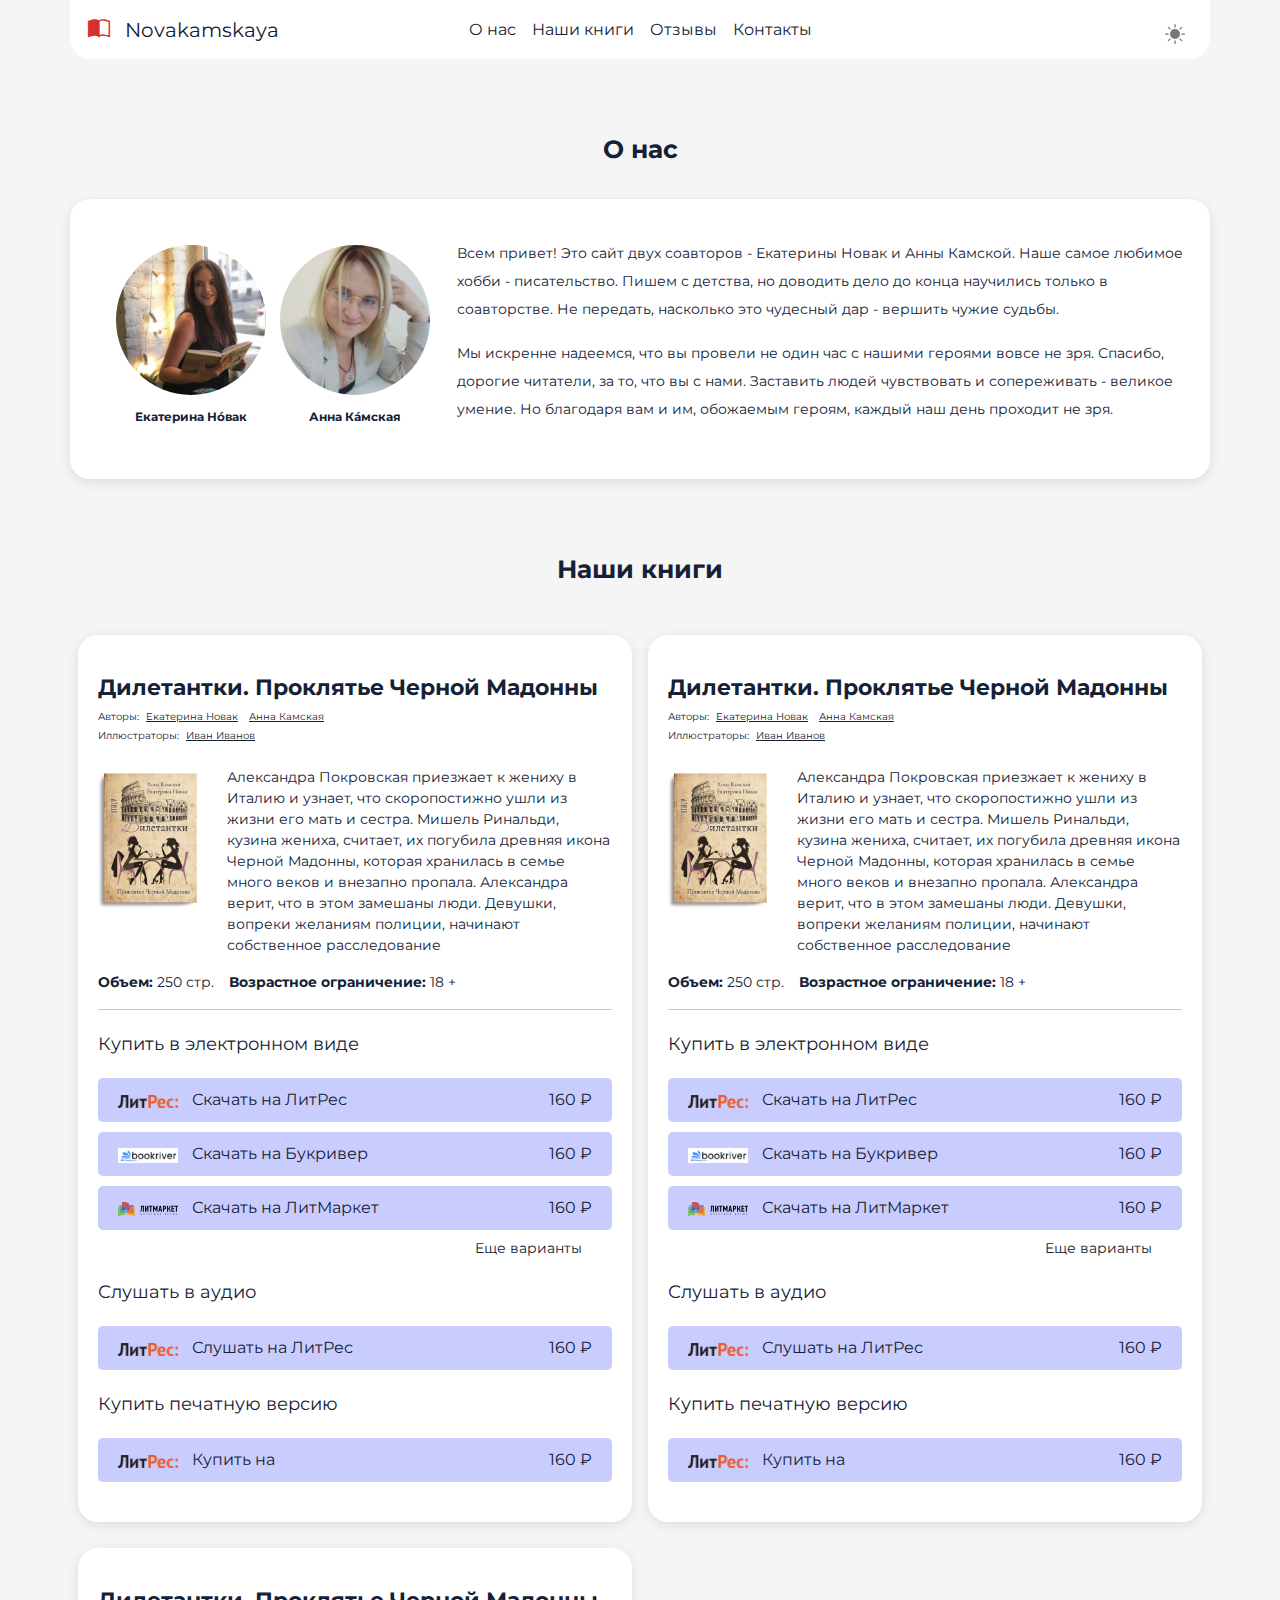
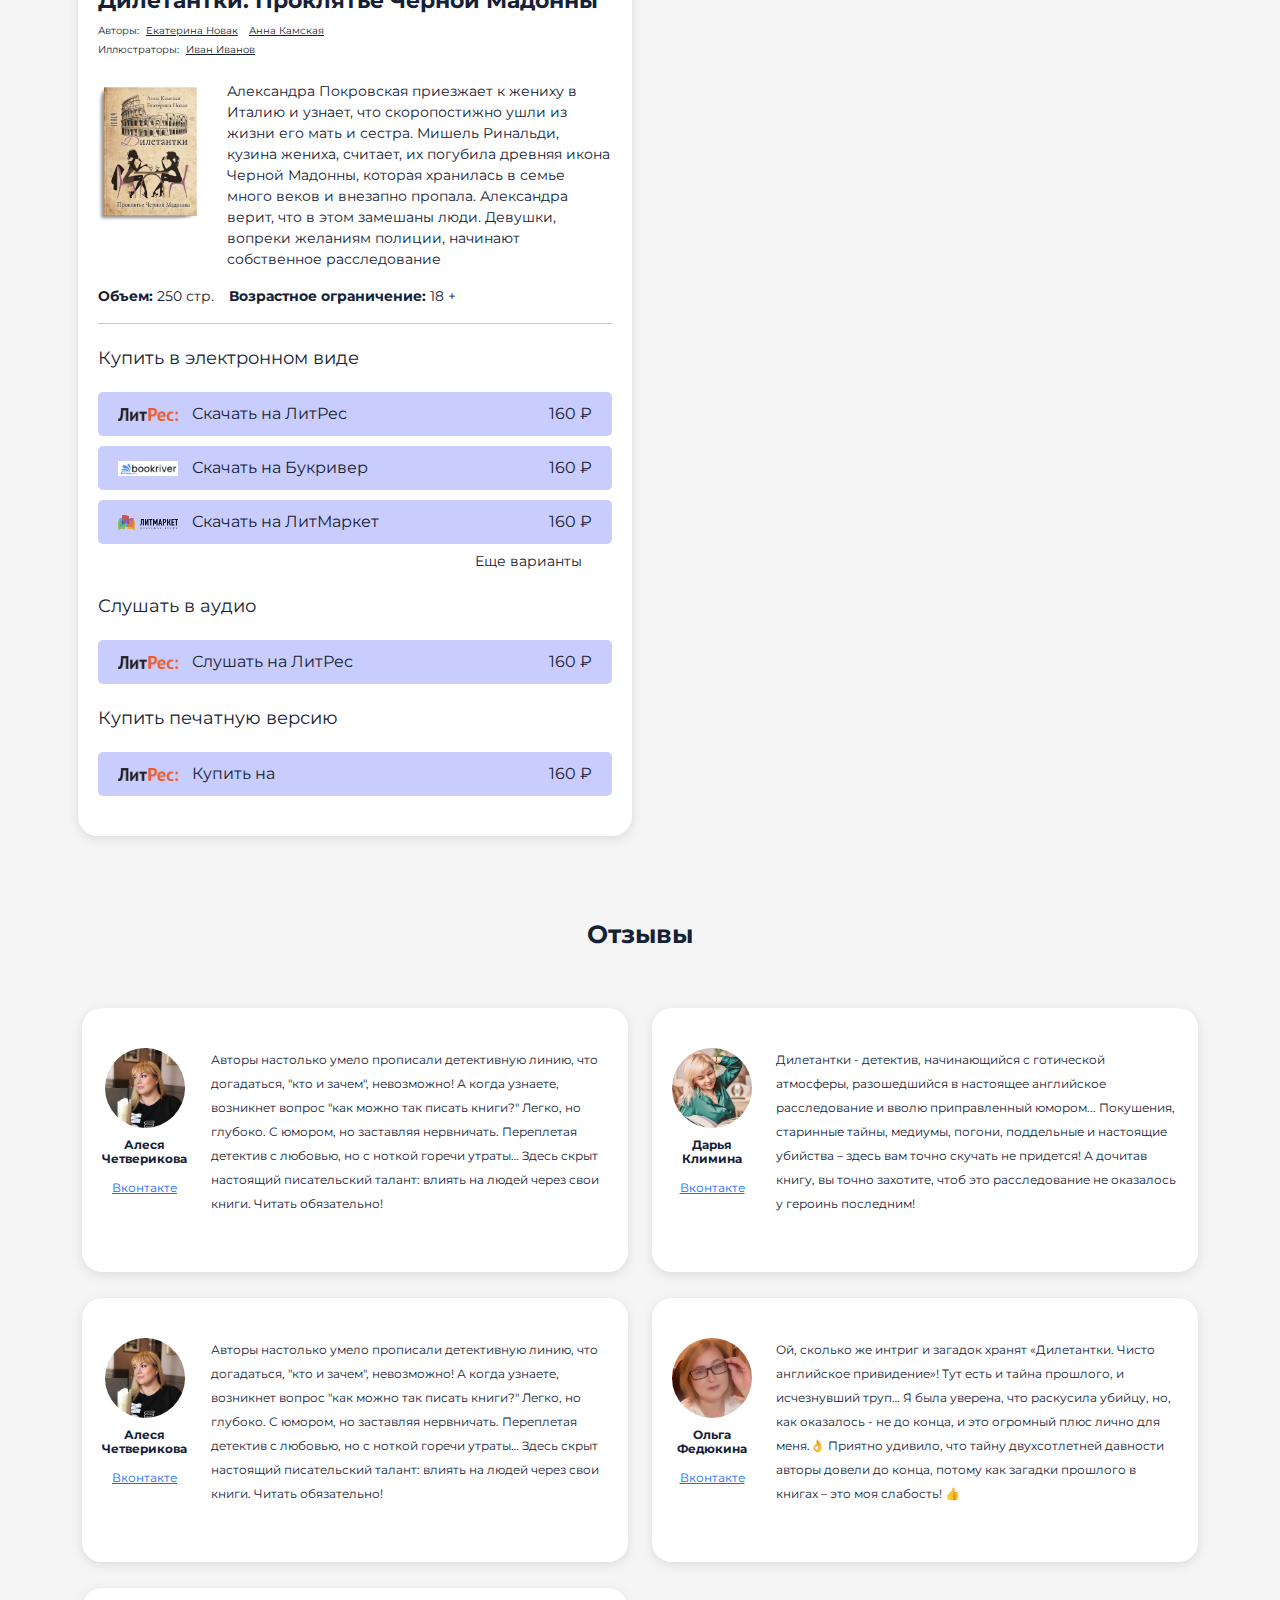
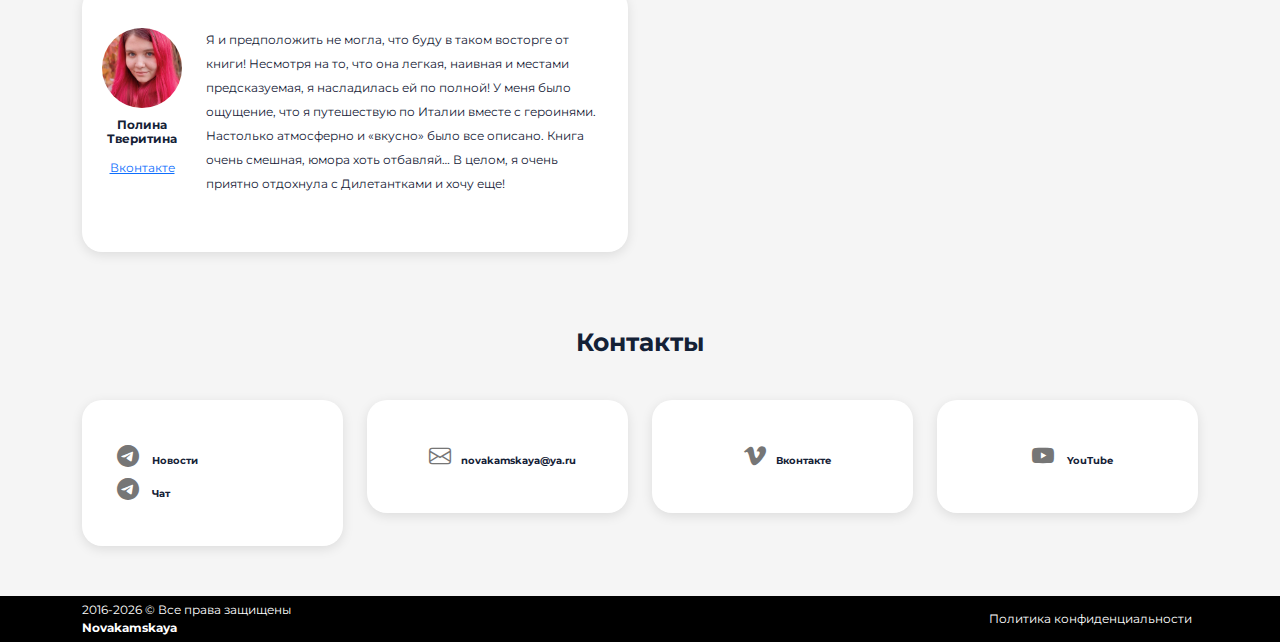
==== commit 59e9a26b: "Merge cd9330b7026fa86c2dbc75593bf958efa958b1d3 into 8e93e0ee5c84cb352d798cc75fd201c81b50e26c" ====
--- a/index.html
+++ b/index.html
@@ -27,17 +27,17 @@
     <!-- Header -->
     <header class="sticky-top">
         <nav id="burger" class="navbar navbar-expand-lg p-0">
-            <div class="container blocks__header p-3 position-relative">
+            <div class="container blocks__header p-2 position-relative">
                 <button class="navbar-toggler" type="button" data-bs-toggle="collapse" data-bs-target="#mobile"
                     aria-controls="mobile" aria-expanded="false" aria-label="Toggle navigation">
                     <span class="navbar-toggler-icon"></span>
                 </button>
-                <a class="navbar-brand" href="#">
+                <a class="navbar-brand me-0" href="#">
                     <i class="bi bi-book-half"></i>
                     Novakamskaya
                 </a>
                 <div class="dropdown">
-                    <button id="mode" class="btn btn-mode bi-brightness-high-fill-1" type="button"
+                    <button id="mode" class="pe-0 ps-0 btn btn-mode bi-brightness-high-fill-1" type="button"
                         data-bs-toggle="dropdown" aria-expanded="false">
                         <svg xmlns="http://www.w3.org/2000/svg" width="40" height="40" fill="currentColor"
                             class="bi bi-moon-fill" viewBox="0 0 16 16">
@@ -51,11 +51,14 @@
                     <ul id="drop-black" class="dropdown-menu text-start">
                         <div class="text-center"><strong style="font-size: 12px;text-align: center;">Внешний
                                 вид</strong></div>
-                        <li><a id="light-theme" class="dropdown-item bi active-mode" style="font-size: 14px;" href="
+                        <li><a onclick="createElementsInside()" id="light-theme" class="dropdown-item bi active-mode"
+                                style="font-size: 14px;" href="
                                 #">Светлая тема</a></li>
-                        <li><a id="dark-theme" class="dropdown-item bi" style="font-size:14px;" href="#">Темная
+                        <li><a onclick="createElementsInside()" id="dark-theme" class="dropdown-item bi"
+                                style="font-size:14px;" href="#">Темная
                                 тема</a></li>
-                        <li><a id="user-theme" class="dropdown-item bi" style="font-size: 14px;" href="#">Как в
+                        <li><a onclick="createElementsInside()" id="user-theme" class="dropdown-item bi"
+                                style="font-size: 14px;" href="#">Как в
                                 системе</a></li>
                     </ul>
                 </div>
@@ -129,12 +132,16 @@
                             <h1>
                                 Дилетантки. Проклятье Черной Мадонны
                             </h1>
-                            <div class="book__body__avtor">
+                            <div class="book__body__avtor mt-2">
                                 Авторы:
                                 <a href="https://www.litres.ru/author/ekaterina-novak/" target="_blank">Екатерина
                                     Новак</a>
                                 <a href="https://www.litres.ru/author/anna-kamskaya/" target="_blank">Анна
                                     Камская</a>
+                            </div>
+                            <div class="book__body__avtor mt-1">
+                                Иллюстраторы:
+                                <a href="https://www.litres.ru/author/ekaterina-novak/" target="_blank">Иван Иванов</a>
                             </div>
                             <div class="d-flex flex-lg-wrap flex-wrap mt-4">
                                 <div class="book-card-img pe-0 pe-lg-4">
@@ -204,13 +211,7 @@
                                 </a>
                                 <div class="accordion accordion-flush" id="add-3">
                                     <div class="accordion-item">
-                                        <h2 class="accordion-header pt-2 pb-0" id="b-1">
-                                            <button class="accordion-button collapsed p-0 text-end" type="button"
-                                                data-bs-toggle="collapse" data-bs-target="#open-1" aria-expanded="false"
-                                                aria-controls="flush-collapseOne">
-                                                Еще варианты
-                                            </button>
-                                        </h2>
+
                                         <div id="open-1" class="accordion-collapse collapse" aria-labelledby="b-1"
                                             data-bs-parent="#add-3">
                                             <div class="accordion-body p-0">
@@ -228,6 +229,13 @@
                                                 </a>
                                             </div>
                                         </div>
+                                        <h2 class="accordion-header pt-2 pb-0" id="b-1">
+                                            <button class="accordion-button collapsed p-0 text-end" type="button"
+                                                data-bs-toggle="collapse" data-bs-target="#open-1" aria-expanded="false"
+                                                aria-controls="flush-collapseOne">
+                                                Еще варианты
+                                            </button>
+                                        </h2>
                                     </div>
                                 </div>
                             </div>
@@ -271,12 +279,16 @@
                             <h1>
                                 Дилетантки. Проклятье Черной Мадонны
                             </h1>
-                            <div class="book__body__avtor">
+                            <div class="book__body__avtor mt-2">
                                 Авторы:
                                 <a href="https://www.litres.ru/author/ekaterina-novak/" target="_blank">Екатерина
                                     Новак</a>
                                 <a href="https://www.litres.ru/author/anna-kamskaya/" target="_blank">Анна
                                     Камская</a>
+                            </div>
+                            <div class="book__body__avtor mt-1">
+                                Иллюстраторы:
+                                <a href="https://www.litres.ru/author/ekaterina-novak/" target="_blank">Иван Иванов</a>
                             </div>
                             <div class="d-flex flex-lg-wrap flex-wrap mt-4">
                                 <div class="book-card-img pe-0 pe-lg-4">
@@ -344,17 +356,11 @@
                                         <span>₽</span>
                                     </div>
                                 </a>
-                                <div class="accordion accordion-flush" id="add-1">
+                                <div class="accordion accordion-flush" id="add-3">
                                     <div class="accordion-item">
-                                        <h2 class="accordion-header pt-2 pb-0" id="b-2">
-                                            <button class="accordion-button collapsed p-0 text-end" type="button"
-                                                data-bs-toggle="collapse" data-bs-target="#open-2open-3"
-                                                aria-expanded="false" aria-controls="open-2open-3">
-                                                Еще варианты
-                                            </button>
-                                        </h2>
-                                        <div id="open-2open-3" class="accordion-collapse collapse" aria-labelledby="b-2"
-                                            data-bs-parent="#add-1">
+
+                                        <div id="open-1" class="accordion-collapse collapse" aria-labelledby="b-1"
+                                            data-bs-parent="#add-3">
                                             <div class="accordion-body p-0">
                                                 <a href="https://bookriver.ru/book/novakamskaya-diletantki-proklyate-chernoi-madonny"
                                                     target="_blank">
@@ -370,6 +376,13 @@
                                                 </a>
                                             </div>
                                         </div>
+                                        <h2 class="accordion-header pt-2 pb-0" id="b-1">
+                                            <button class="accordion-button collapsed p-0 text-end" type="button"
+                                                data-bs-toggle="collapse" data-bs-target="#open-1" aria-expanded="false"
+                                                aria-controls="flush-collapseOne">
+                                                Еще варианты
+                                            </button>
+                                        </h2>
                                     </div>
                                 </div>
                             </div>
@@ -413,12 +426,16 @@
                             <h1>
                                 Дилетантки. Проклятье Черной Мадонны
                             </h1>
-                            <div class="book__body__avtor">
+                            <div class="book__body__avtor mt-2">
                                 Авторы:
                                 <a href="https://www.litres.ru/author/ekaterina-novak/" target="_blank">Екатерина
                                     Новак</a>
                                 <a href="https://www.litres.ru/author/anna-kamskaya/" target="_blank">Анна
                                     Камская</a>
+                            </div>
+                            <div class="book__body__avtor mt-1">
+                                Иллюстраторы:
+                                <a href="https://www.litres.ru/author/ekaterina-novak/" target="_blank">Иван Иванов</a>
                             </div>
                             <div class="d-flex flex-lg-wrap flex-wrap mt-4">
                                 <div class="book-card-img pe-0 pe-lg-4">
@@ -486,17 +503,11 @@
                                         <span>₽</span>
                                     </div>
                                 </a>
-                                <div class="accordion accordion-flush" id="add-2">
+                                <div class="accordion accordion-flush" id="add-3">
                                     <div class="accordion-item">
-                                        <h2 class="accordion-header pt-2 pb-0" id="b-3">
-                                            <button class="accordion-button collapsed p-0 text-end" type="button"
-                                                data-bs-toggle="collapse" data-bs-target="#open-3" aria-expanded="false"
-                                                aria-controls="open-3">
-                                                Еще варианты
-                                            </button>
-                                        </h2>
-                                        <div id="open-3" class="accordion-collapse collapse" aria-labelledby="b-3"
-                                            data-bs-parent="#add-2">
+
+                                        <div id="open-1" class="accordion-collapse collapse" aria-labelledby="b-1"
+                                            data-bs-parent="#add-3">
                                             <div class="accordion-body p-0">
                                                 <a href="https://bookriver.ru/book/novakamskaya-diletantki-proklyate-chernoi-madonny"
                                                     target="_blank">
@@ -512,6 +523,13 @@
                                                 </a>
                                             </div>
                                         </div>
+                                        <h2 class="accordion-header pt-2 pb-0" id="b-1">
+                                            <button class="accordion-button collapsed p-0 text-end" type="button"
+                                                data-bs-toggle="collapse" data-bs-target="#open-1" aria-expanded="false"
+                                                aria-controls="flush-collapseOne">
+                                                Еще варианты
+                                            </button>
+                                        </h2>
                                     </div>
                                 </div>
                             </div>
@@ -547,8 +565,10 @@
                                     </div>
                                 </a>
                             </div>
-                        </div>
-                    </div>
+
+                        </div>
+                    </div>
+
                 </div>
             </div>
         </section>
@@ -694,7 +714,7 @@
             <div class="container">
                 <div class="row">
                     <div class="col-lg-3">
-                        <div class="blocks contact text-center text-md-start">
+                        <div class="blocks contact text-center text-md-start ">
                             <a href="https://t.me/novakamskaya"><i class="bi bi-telegram"></i> Новости</a>
                             <a href="https://t.me/novakamskaya_chat"><i class="bi bi-telegram"></i> Чат</a>
                         </div>
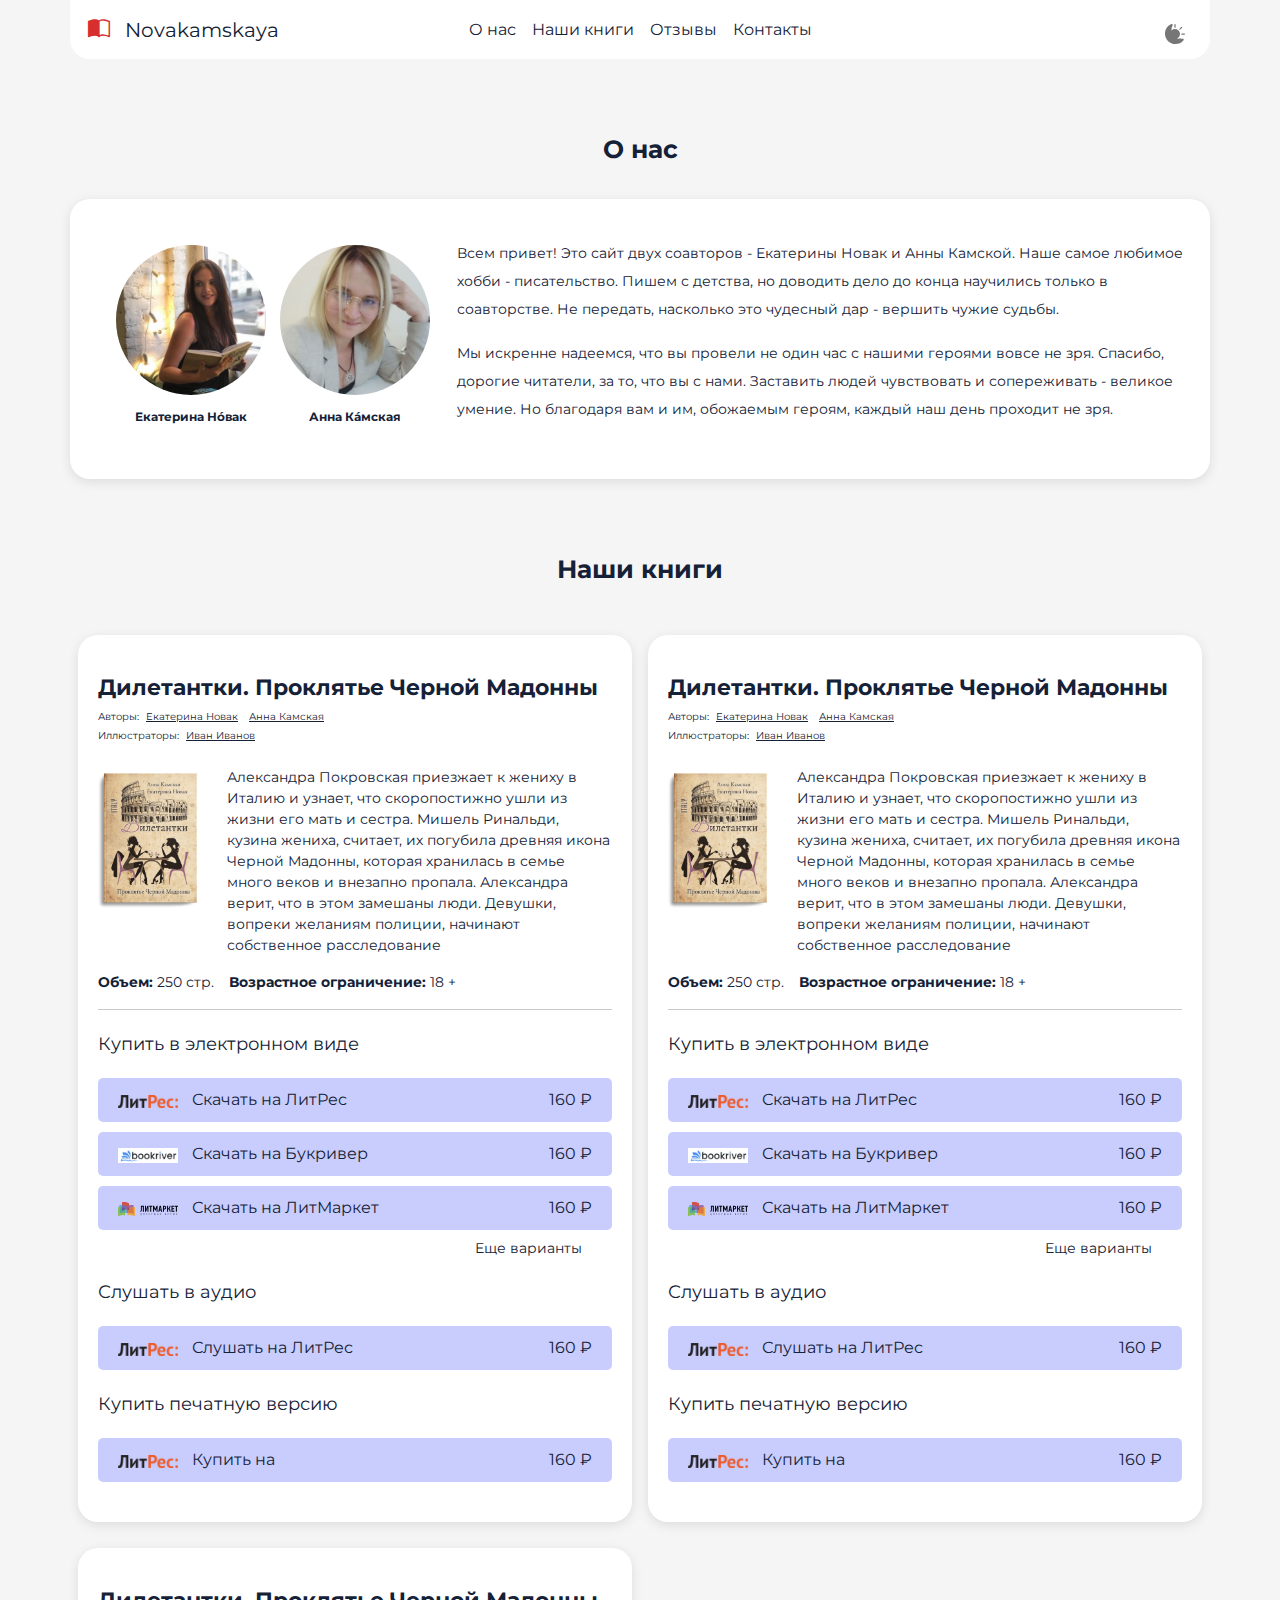
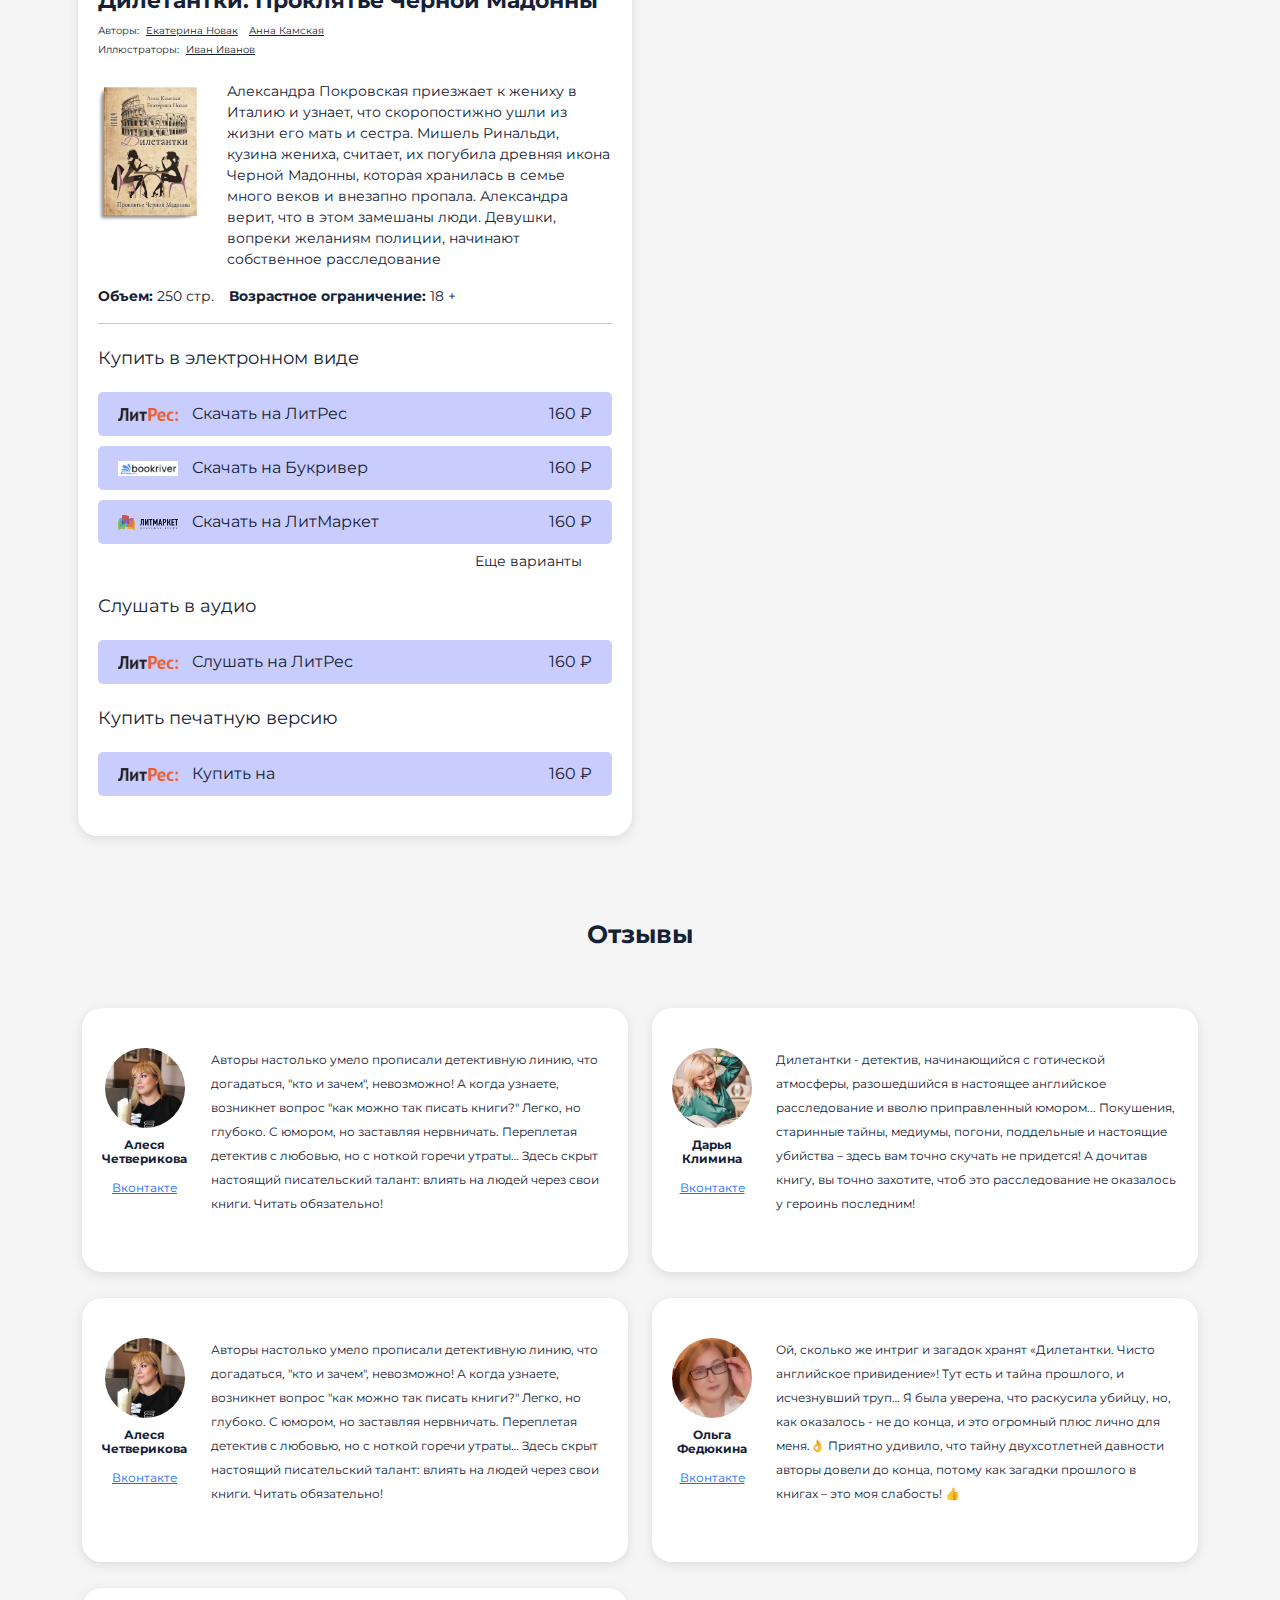
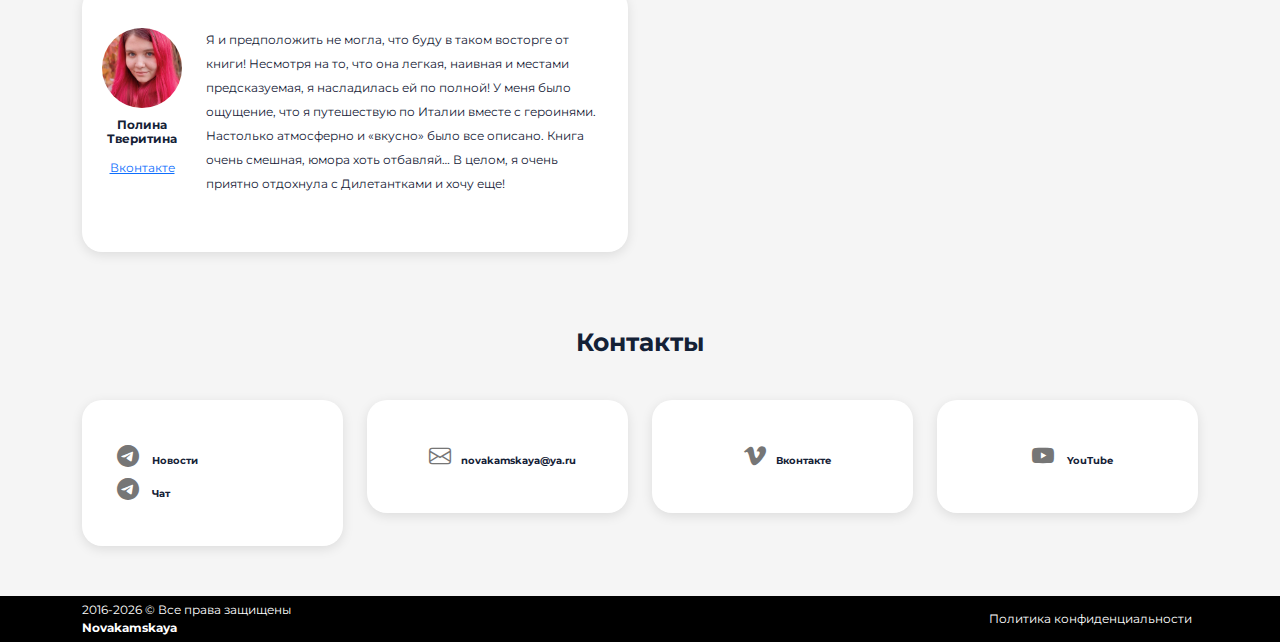
==== commit b0b5da97: "Fix Theme Mode - LocalBase users Theme/No anamation" ====
--- a/index.html
+++ b/index.html
@@ -15,10 +15,6 @@
     <link href="assets/style/bootstrap.min.css" rel="stylesheet">
     <link rel="stylesheet" href="assets/style/style.css">
     <link rel="stylesheet" href="https://cdn.jsdelivr.net/npm/bootstrap-icons@1.9.1/font/bootstrap-icons.css">
-    <script>
-        localStorage.setItem('theme', 'dark');
-        localStorage.getItem('theme');
-    </script>
     <meta name="color-scheme" content="light dark" />
 </head>
 
@@ -36,7 +32,7 @@
                     <i class="bi bi-book-half"></i>
                     Novakamskaya
                 </a>
-                <div class="dropdown">
+                <!-- <div class="dropdown">
                     <button id="mode" class="pe-0 ps-0 btn btn-mode bi-brightness-high-fill-1" type="button"
                         data-bs-toggle="dropdown" aria-expanded="false">
                         <svg xmlns="http://www.w3.org/2000/svg" width="40" height="40" fill="currentColor"
@@ -61,7 +57,34 @@
                                 style="font-size: 14px;" href="#">Как в
                                 системе</a></li>
                     </ul>
-                </div>
+                </div> -->
+                <div class="dropdown">
+                    <button id="mode" class="pe-0 ps-0 btn btn-mode opendrop" type="button"
+                        data-bs-toggle="dropdown" aria-expanded="false">
+                        <svg xmlns="http://www.w3.org/2000/svg" width="40" height="40" fill="currentColor"
+                            class="bi bi-moon-fill" viewBox="0 0 16 16">
+                            <path
+                                d="M6 .278a.768.768 0 0 1 .08.858 7.208 7.208 0 0 0-.878 3.46c0 4.021 3.278 7.277 7.318 7.277.527 0 1.04-.055 1.533-.16a.787.787 0 0 1 .81.316.733.733 0 0 1-.031.893A8.349 8.349 0 0 1 8.344 16C3.734 16 0 12.286 0 7.71 0 4.266 2.114 1.312 5.124.06A.752.752 0 0 1 6 .278z" />
+                            <path
+                                d="M12 8a4 4 0 1 1-8 0 4 4 0 0 1 8 0zM8 0a.5.5 0 0 1 .5.5v2a.5.5 0 0 1-1 0v-2A.5.5 0 0 1 8 0zm0 13a.5.5 0 0 1 .5.5v2a.5.5 0 0 1-1 0v-2A.5.5 0 0 1 8 13zm8-5a.5.5 0 0 1-.5.5h-2a.5.5 0 0 1 0-1h2a.5.5 0 0 1 .5.5zM3 8a.5.5 0 0 1-.5.5h-2a.5.5 0 0 1 0-1h2A.5.5 0 0 1 3 8zm10.657-5.657a.5.5 0 0 1 0 .707l-1.414 1.415a.5.5 0 1 1-.707-.708l1.414-1.414a.5.5 0 0 1 .707 0zm-9.193 9.193a.5.5 0 0 1 0 .707L3.05 13.657a.5.5 0 0 1-.707-.707l1.414-1.414a.5.5 0 0 1 .707 0zm9.193 2.121a.5.5 0 0 1-.707 0l-1.414-1.414a.5.5 0 0 1 .707-.707l1.414 1.414a.5.5 0 0 1 0 .707zM4.464 4.465a.5.5 0 0 1-.707 0L2.343 3.05a.5.5 0 1 1 .707-.707l1.414 1.414a.5.5 0 0 1 0 .708z" />
+                        </svg>
+                        </svg>
+                    </button>
+                    <ul id="drop-black" class="dropdown-menu text-start">
+                        <div class="text-center"><strong style="font-size: 12px;text-align: center;">Внешний
+                                вид</strong></div>
+                        <li><a  id="lightThemes" class="dropdown-item bi "
+                                style="font-size: 14px;" href="
+                                #">Светлая тема</a></li>
+                        <li><a  id="darkThemes" class="dropdown-item bi"
+                                style="font-size:14px;" href="#">Темная
+                                тема</a></li>
+                        <li><a  id="systemThemes" class="dropdown-item bi"
+                                style="font-size: 14px;" href="#">Как в
+                                системе</a></li>
+                    </ul>
+                </div> 
+
                 <div class="collapse navbar-collapse" id="mobile">
                     <ul class="navbar-nav me-auto ms-auto text-center mb-2 mb-lg-0">
                         <li class="nav-item">
@@ -356,11 +379,11 @@
                                         <span>₽</span>
                                     </div>
                                 </a>
-                                <div class="accordion accordion-flush" id="add-3">
+                                <div class="accordion accordion-flush" id="add-2">
                                     <div class="accordion-item">
 
                                         <div id="open-1" class="accordion-collapse collapse" aria-labelledby="b-1"
-                                            data-bs-parent="#add-3">
+                                            data-bs-parent="#add-2">
                                             <div class="accordion-body p-0">
                                                 <a href="https://bookriver.ru/book/novakamskaya-diletantki-proklyate-chernoi-madonny"
                                                     target="_blank">
@@ -503,11 +526,11 @@
                                         <span>₽</span>
                                     </div>
                                 </a>
-                                <div class="accordion accordion-flush" id="add-3">
+                                <div class="accordion accordion-flush" id="add-1">
                                     <div class="accordion-item">
 
                                         <div id="open-1" class="accordion-collapse collapse" aria-labelledby="b-1"
-                                            data-bs-parent="#add-3">
+                                            data-bs-parent="#add-1">
                                             <div class="accordion-body p-0">
                                                 <a href="https://bookriver.ru/book/novakamskaya-diletantki-proklyate-chernoi-madonny"
                                                     target="_blank">
--- a/assets/style/style.css
+++ b/assets/style/style.css
@@ -1,14 +1,10 @@
 @charset "UTF-8";
-body {
-  font-family: 'Montserrat', sans-serif;
-}
-
 /* Текст */
 /* Фон */
 /* Logo */
 /* ДаркМод */
-/* Global */
 body {
+  font-family: 'Montserrat', sans-serif;
   --text-white: #fff;
   --icon-mode: #767676;
   --text-dark: #142136;
@@ -20,7 +16,20 @@
   background-color: var(--bg-grey-light);
 }
 
-.dark {
+/* Global */
+body.light {
+  --text-white: #fff;
+  --icon-mode: #767676;
+  --text-dark: #142136;
+  --bg-grey-light: #f5f5f5;
+  --bg-white: #fff;
+  --bg-blue-dark: #142136;
+  --bg-indigo: #c8cdfe;
+  --red-logo: #d72f2f;
+  background-color: var(--bg-grey-light);
+}
+
+body.dark {
   --text-white: #e6e6e6;
   --icon-mode-dark: #eeeeee;
   --text-dark: #fff;
